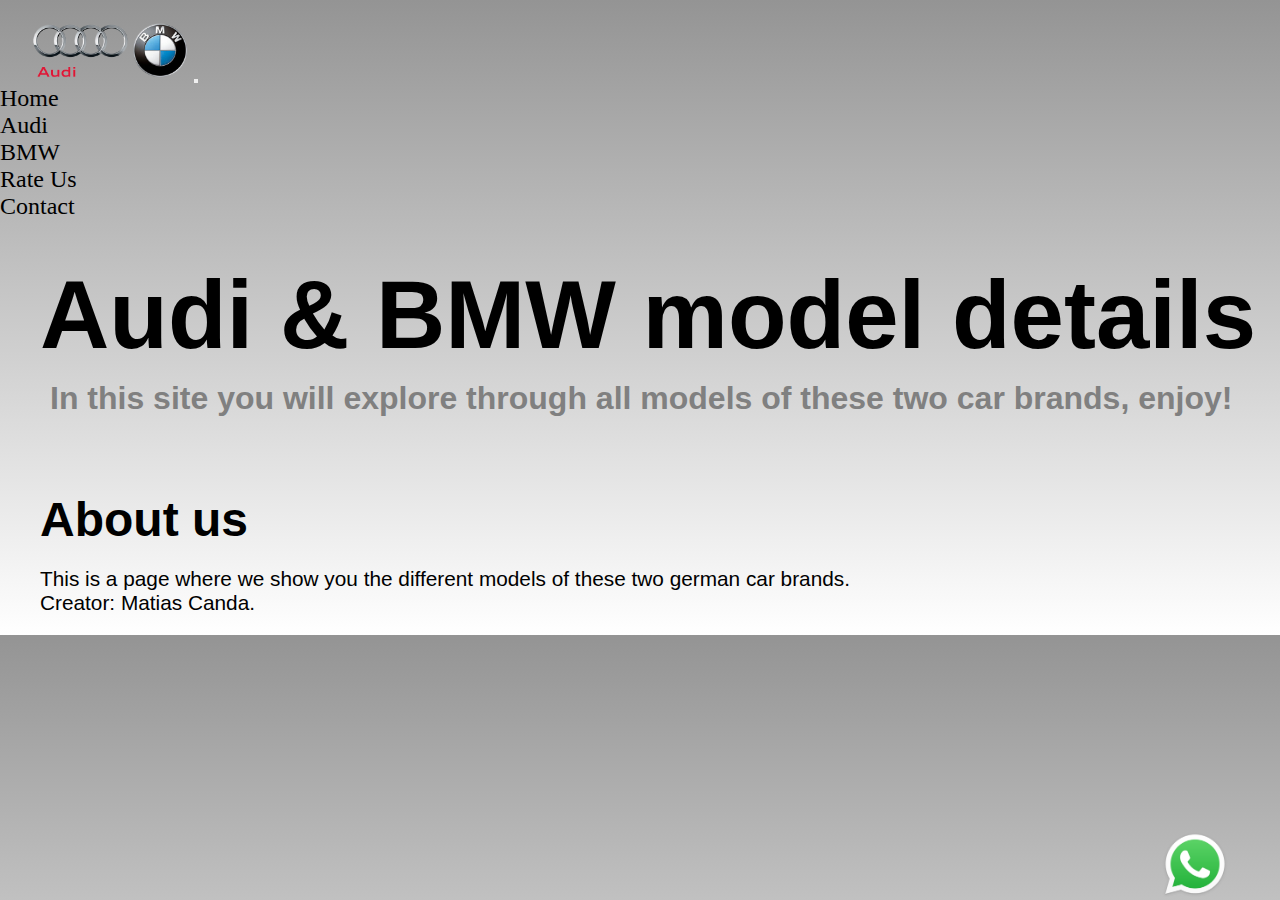
==== index.html @ 4242bfe3 "primer commit (base de index audi y bmw)" ====
<!doctype html>
<html lang="en">
  <head>
    <meta charset="utf-8">
    <meta name="viewport" content="width=device-width, initial-scale=1">
    <title>Home</title>
    <link href="https://cdn.jsdelivr.net/npm/bootstrap@5.3.0-alpha3/dist/css/bootstrap.min.css" rel="stylesheet" integrity="sha384-KK94CHFLLe+nY2dmCWGMq91rCGa5gtU4mk92HdvYe+M/SXH301p5ILy+dN9+nJOZ" crossorigin="anonymous">
    <link rel="stylesheet" href="./css/style.css">
    <link rel="shortcut icon" href="./img/home.ico" type="image/x-icon">

    <!-- revisar los H de bootstrap -->
    <!-- photopea.com y css.glass(agregar clase) para carousel -->

  </head>
  <body>

    <header>
      <nav class="navbar navbar-expand-lg"> <!-- AGREGAR STICKY -->
        <div class="container-fluid">
          <a class="navbar-brand" href="./index.html"><img class="bmw-audi-ico" src="./img/logo_audi_bmw.png" alt=""></a>
          <button class="navbar-toggler" type="button" data-bs-toggle="collapse" data-bs-target="#navbarNav" aria-controls="navbarNav" aria-expanded="false" aria-label="Toggle navigation">
            <span class="navbar-toggler-icon"></span>
          </button>
          <div class="collapse navbar-collapse nav-position" id="navbarNav">
            <ul class="navbar-nav">
              <li class="nav-item">
                <a class="nav-link active" aria-current="page" href="./index.html">Home</a>
              </li>
              <li class="nav-item">
                <a class="nav-link" href="./pages/audi.html">Audi</a>
              </li>
              <li class="nav-item">
                <a class="nav-link" href="./pages/bmw.html">BMW</a>
              </li>
              <li class="nav-item">
                <a class="nav-link" href="./pages/rateus.html">Rate Us</a>
              </li>
              <li class="nav-item">
                <a class="nav-link" href="./pages/contact.html">Contact</a>
              </li>
            </ul>
          </div>
        </div>
      </nav>
      <div>
        <a href="./index.html"><h1>Audi & BMW model details</h1></a>
        <h2 class="subtitle">In this site you will explore through all models of these two car brands, enjoy!</h2>
      </div>
    </header>

    <main>
      <!-- CAROUSEL -->
    </main>

    <footer>
      <a href=""><img class="logoposition-wpp" src="./img/wpp-logo.png" alt=""></a> <!-- link wpp -->
      <h3>About us</h3>
      <p>This is a page where we show you the different models of these two german car brands.</p>
      <p>Creator: Matias Canda.</p>
    </footer>

    <script src="https://cdn.jsdelivr.net/npm/bootstrap@5.3.0-alpha3/dist/js/bootstrap.bundle.min.js" integrity="sha384-ENjdO4Dr2bkBIFxQpeoTz1HIcje39Wm4jDKdf19U8gI4ddQ3GYNS7NTKfAdVQSZe" crossorigin="anonymous"></script>
  </body>
</html>
---- css/style.css ----
* {
    padding: 0;
    margin: 0;
}

body {
    background-color: #ffffff;
    background-image: linear-gradient(0deg, #ffffff 0%, #949494 100%);
}

/* font-family: 'Quicksand', sans-serif; */
@import url('https://fonts.googleapis.com/css2?family=Quicksand:wght@300&display=swap');

a {
    color: black;
    text-decoration: none;
}

h1 {
    font-family: "Quicksand" , sans-serif;
    margin: 40px 20px 10px 40px;
    font-size: 6rem;
}
.subtitle {
    font-family: "Quicksand" , sans-serif;
    font-size: 2rem;
    margin: 0px 20px 40px 50px;
    color: grey;
}

.bmw-audi-ico {
    width: 10rem;
    margin-left: 30px;
    margin-top: 20px;
}

.sline-ico {
    width: 12rem;
    margin-left: 5px;
    margin-top: 20px;
}

.m-ico {
    width: 8rem;
    margin-left: 30px;
    margin-top: 20px;
}
.nav-position {
    justify-content: end;
}

.navbar-nav {
    margin-right: 30px;
    font-size: 1.5rem;
}

footer {
    font-family: "Quicksand" , sans-serif;    
    padding-bottom: 20px;
    padding-top: 35px;
    padding-left: 40px;
}

footer h3 {
    font-size: 3rem;
    margin-bottom: 20px;
}

footer p {
    font-size: 1.3rem;
}

.logoposition-wpp {
    width: 70px;
    position: fixed;
    top: 830px;
    right: 50px;
}
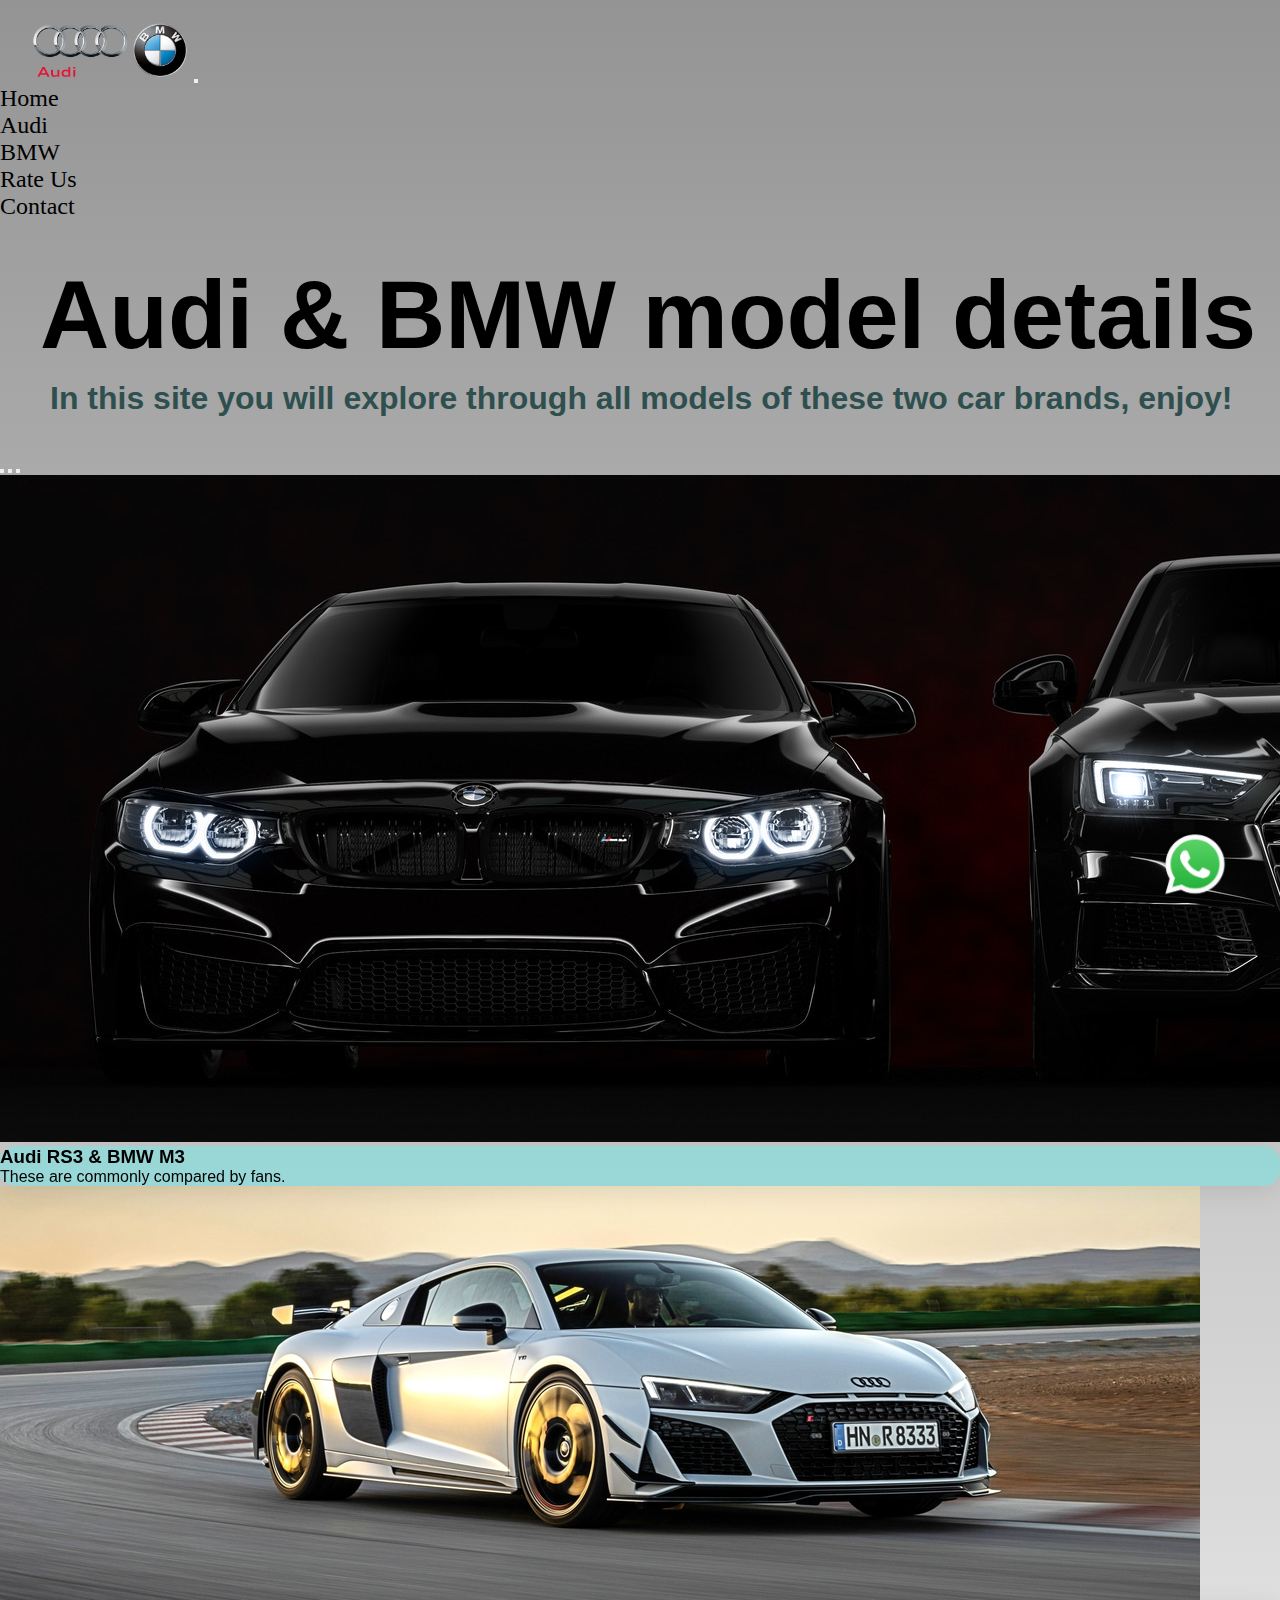
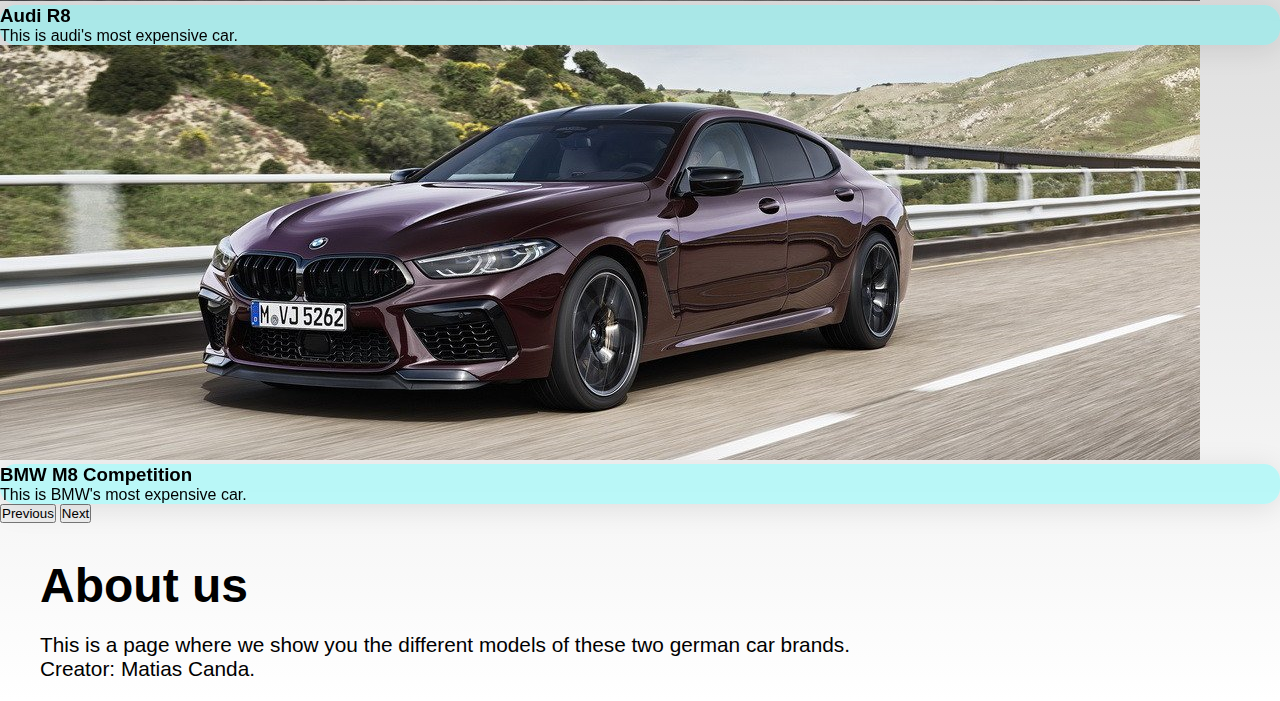
==== commit f43f9d39: "commit (index con carousel)" ====
--- a/index.html
+++ b/index.html
@@ -9,8 +9,7 @@
     <link rel="shortcut icon" href="./img/home.ico" type="image/x-icon">
 
     <!-- revisar los H de bootstrap -->
-    <!-- photopea.com y css.glass(agregar clase) para carousel -->
-
+    <!-- RESOLVER GITHUB -->
   </head>
   <body>
 
@@ -49,12 +48,51 @@
     </header>
 
     <main>
-      <!-- CAROUSEL -->
+      <!-- ACHICAR CAJA TRANSPARENTE -->
+      <div id="carouselExampleCaptions" class="carousel slide">
+        <div class="carousel-indicators">
+          <button type="button" data-bs-target="#carouselExampleCaptions" data-bs-slide-to="0" class="active" aria-current="true" aria-label="Slide 1"></button>
+          <button type="button" data-bs-target="#carouselExampleCaptions" data-bs-slide-to="1" aria-label="Slide 2"></button>
+          <button type="button" data-bs-target="#carouselExampleCaptions" data-bs-slide-to="2" aria-label="Slide 3"></button>
+        </div>
+        <div class="carousel-inner">
+          <div class="carousel-item active">
+            <a href="./index.html"><img src="./img/audi-vs-bmw.png" class="d-block w-100" alt="..."></a>
+            <div class="carousel-caption d-none d-md-block carousel-item-background">
+              <h3>Audi RS3 & BMW M3</h3>
+              <p>These are commonly compared by fans.</p>
+            </div>
+          </div>
+          <div class="carousel-item">
+            <a href="./pages/audi.html"><img src="./img/audir8.png" class="d-block w-100" alt="..."></a>
+            <div class="carousel-caption d-none d-md-block carousel-item-background">
+              <h3>Audi R8</h3>
+              <p>This is audi's most expensive car.</p>
+            </div>
+          </div>
+          <div class="carousel-item">
+            <a href="./pages/bmw.html"><img src="./img/bmwm8.png" class="d-block w-100" alt="..."></a>
+            <div class="carousel-caption d-none d-md-block carousel-item-background">
+              <h3>BMW M8 Competition</h3>
+              <p>This is BMW's most expensive car.</p>
+            </div>
+          </div>
+        </div>
+        <!-- CAMBIAR BOTONES POR MAS VISIBLES -->
+        <button class="carousel-control-prev" type="button" data-bs-target="#carouselExampleCaptions" data-bs-slide="prev">
+          <span class="carousel-control-prev-icon" aria-hidden="true"></span>
+          <span class="visually-hidden">Previous</span>
+        </button>
+        <button class="carousel-control-next" type="button" data-bs-target="#carouselExampleCaptions" data-bs-slide="next">
+          <span class="carousel-control-next-icon" aria-hidden="true"></span>
+          <span class="visually-hidden">Next</span>
+        </button>
+      </div>
     </main>
 
     <footer>
       <a href=""><img class="logoposition-wpp" src="./img/wpp-logo.png" alt=""></a> <!-- link wpp -->
-      <h3>About us</h3>
+      <h4>About us</h4>
       <p>This is a page where we show you the different models of these two german car brands.</p>
       <p>Creator: Matias Canda.</p>
     </footer>
--- a/css/style.css
+++ b/css/style.css
@@ -25,7 +25,7 @@
     font-family: "Quicksand" , sans-serif;
     font-size: 2rem;
     margin: 0px 20px 40px 50px;
-    color: grey;
+    color: darkslategray;
 }
 
 .bmw-audi-ico {
@@ -45,6 +45,19 @@
     margin-left: 30px;
     margin-top: 20px;
 }
+
+.contact-ico {
+    width: 4.5rem;
+    margin-left: 30px;
+    margin-top: 20px;
+}
+
+.rateus-ico {
+    width: 4.5rem;
+    margin-left: 30px;
+    margin-top: 20px;
+}
+
 .nav-position {
     justify-content: end;
 }
@@ -61,7 +74,7 @@
     padding-left: 40px;
 }
 
-footer h3 {
+footer h4 {
     font-size: 3rem;
     margin-bottom: 20px;
 }
@@ -75,4 +88,13 @@
     position: fixed;
     top: 830px;
     right: 50px;
+}
+
+.carousel-item-background {
+    background: rgba(6, 255, 255, 0.25);
+    border-radius: 16px;
+    box-shadow: 0 4px 30px rgba(0, 0, 0, 0.1);
+    backdrop-filter: blur(3.8px);
+    -webkit-backdrop-filter: blur(3.8px);
+    font-family: "Quicksand" , sans-serif;
 }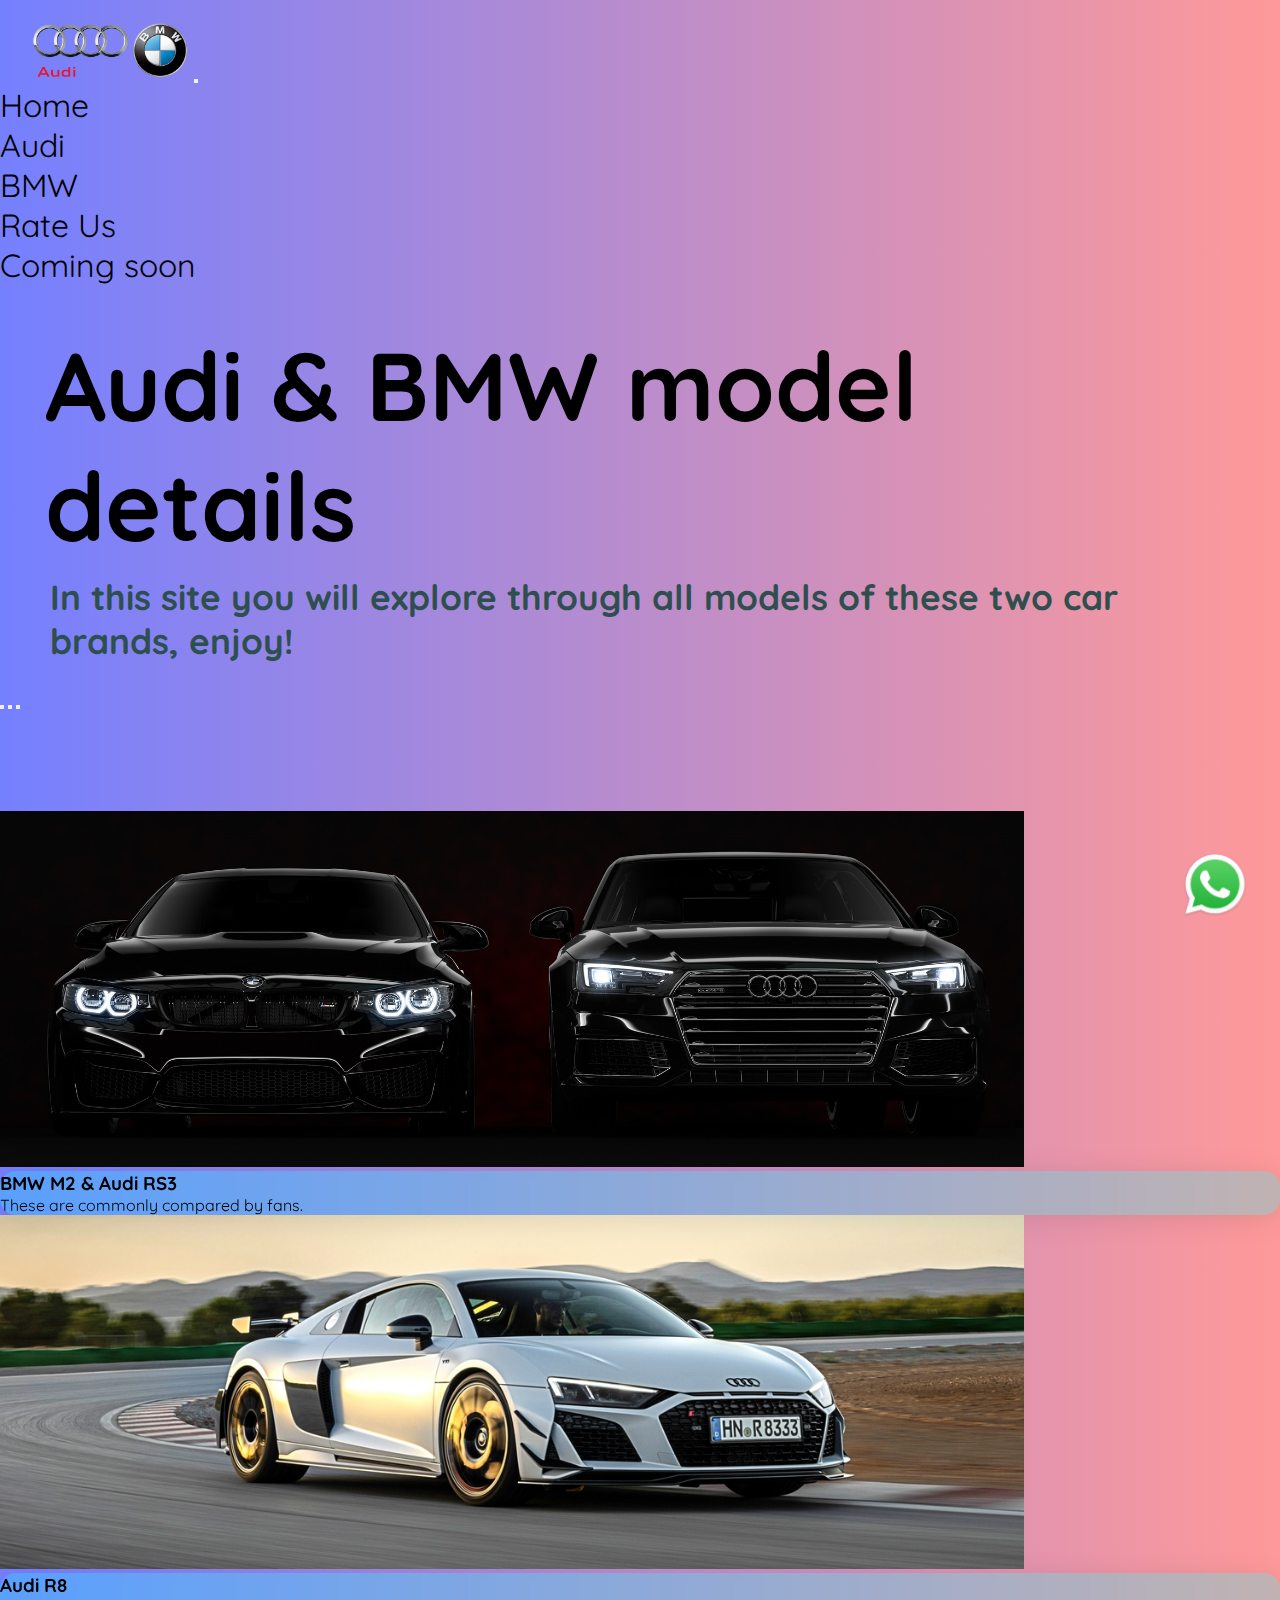
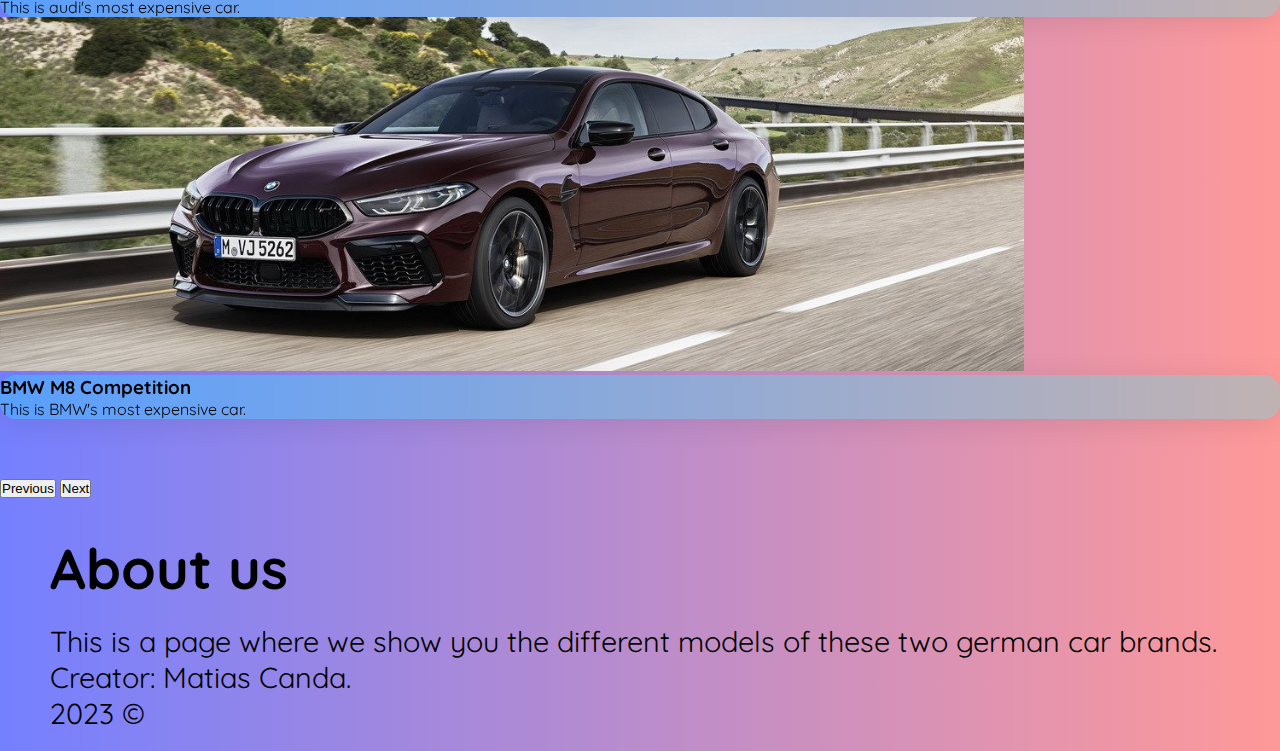
==== commit 08d588f5: "ya casi" ====
--- a/index.html
+++ b/index.html
@@ -1,22 +1,27 @@
 <!doctype html>
 <html lang="en">
   <head>
+    
     <meta charset="utf-8">
     <meta name="viewport" content="width=device-width, initial-scale=1">
     <title>Home</title>
     <link href="https://cdn.jsdelivr.net/npm/bootstrap@5.3.0-alpha3/dist/css/bootstrap.min.css" rel="stylesheet" integrity="sha384-KK94CHFLLe+nY2dmCWGMq91rCGa5gtU4mk92HdvYe+M/SXH301p5ILy+dN9+nJOZ" crossorigin="anonymous">
     <link rel="stylesheet" href="./css/style.css">
     <link rel="shortcut icon" href="./img/home.ico" type="image/x-icon">
+    <style>
+      @import url('https://fonts.googleapis.com/css2?family=Oswald:wght@300&display=swap');
+    </style>
+    <style>
+      @import url('https://fonts.googleapis.com/css2?family=Quicksand:wght@300&display=swap');
+    </style>
+  </head>
 
-    <!-- revisar los H de bootstrap -->
-    <!-- RESOLVER GITHUB -->
-  </head>
   <body>
 
     <header>
-      <nav class="navbar navbar-expand-lg"> <!-- AGREGAR STICKY -->
+      <nav class="navbar navbar-expand-lg" > <!-- pseudoclases -->
         <div class="container-fluid">
-          <a class="navbar-brand" href="./index.html"><img class="bmw-audi-ico" src="./img/logo_audi_bmw.png" alt=""></a>
+          <a class="navbar-brand" href="./index.html"><img class="bmw-audi-ico" src="./img/logo_audi_bmw.png" alt="logo-audi-vs-bmw"></a>
           <button class="navbar-toggler" type="button" data-bs-toggle="collapse" data-bs-target="#navbarNav" aria-controls="navbarNav" aria-expanded="false" aria-label="Toggle navigation">
             <span class="navbar-toggler-icon"></span>
           </button>
@@ -35,15 +40,15 @@
                 <a class="nav-link" href="./pages/rateus.html">Rate Us</a>
               </li>
               <li class="nav-item">
-                <a class="nav-link" href="./pages/contact.html">Contact</a>
+                <a class="nav-link" href="./pages/comingsoon.html">Coming soon</a>
               </li>
             </ul>
           </div>
         </div>
       </nav>
       <div>
-        <a href="./index.html"><h1>Audi & BMW model details</h1></a>
-        <h2 class="subtitle">In this site you will explore through all models of these two car brands, enjoy!</h2>
+        <a href="./index.html"><h1 class="index-title">Audi & BMW model details</h1></a>
+        <h3 class="index-subtitle">In this site you will explore through all models of these two car brands, enjoy!</h3>
       </div>
     </header>
 
@@ -55,30 +60,29 @@
           <button type="button" data-bs-target="#carouselExampleCaptions" data-bs-slide-to="1" aria-label="Slide 2"></button>
           <button type="button" data-bs-target="#carouselExampleCaptions" data-bs-slide-to="2" aria-label="Slide 3"></button>
         </div>
-        <div class="carousel-inner">
+        <div class="carousel-inner carousel-mg">
           <div class="carousel-item active">
-            <a href="./index.html"><img src="./img/audi-vs-bmw.png" class="d-block w-100" alt="..."></a>
+            <a href="./index.html"><img src="./img/audi-vs-bmw.png" class="d-block mx-auto rounded img-audibmw" alt="bmw-m2-and-audi-rs3"></a>
             <div class="carousel-caption d-none d-md-block carousel-item-background">
-              <h3>Audi RS3 & BMW M3</h3>
+              <h3>BMW M2 & Audi RS3</h3>
               <p>These are commonly compared by fans.</p>
             </div>
           </div>
           <div class="carousel-item">
-            <a href="./pages/audi.html"><img src="./img/audir8.png" class="d-block w-100" alt="..."></a>
+            <a href="./pages/audi.html"><img src="./img/audir8.png" class="d-block mx-auto rounded img-audibmw" alt="audi-r8"></a>
             <div class="carousel-caption d-none d-md-block carousel-item-background">
               <h3>Audi R8</h3>
               <p>This is audi's most expensive car.</p>
             </div>
           </div>
           <div class="carousel-item">
-            <a href="./pages/bmw.html"><img src="./img/bmwm8.png" class="d-block w-100" alt="..."></a>
+            <a href="./pages/bmw.html"><img src="./img/bmwm8.png" class="d-block mx-auto rounded img-audibmw" alt="bmw-m8"></a>
             <div class="carousel-caption d-none d-md-block carousel-item-background">
               <h3>BMW M8 Competition</h3>
               <p>This is BMW's most expensive car.</p>
             </div>
           </div>
         </div>
-        <!-- CAMBIAR BOTONES POR MAS VISIBLES -->
         <button class="carousel-control-prev" type="button" data-bs-target="#carouselExampleCaptions" data-bs-slide="prev">
           <span class="carousel-control-prev-icon" aria-hidden="true"></span>
           <span class="visually-hidden">Previous</span>
@@ -90,11 +94,12 @@
       </div>
     </main>
 
-    <footer>
-      <a href=""><img class="logoposition-wpp" src="./img/wpp-logo.png" alt=""></a> <!-- link wpp -->
+    <footer> <!-- solo en index, en las demas pages poner copywright -->
+      <a href="https://wa.me/+541132108919"><img class="logoposition-wpp" src="./img/wpp-logo.png" alt="wpp-icon"></a>
       <h4>About us</h4>
       <p>This is a page where we show you the different models of these two german car brands.</p>
       <p>Creator: Matias Canda.</p>
+      <p>2023 ©</p>
     </footer>
 
     <script src="https://cdn.jsdelivr.net/npm/bootstrap@5.3.0-alpha3/dist/js/bootstrap.bundle.min.js" integrity="sha384-ENjdO4Dr2bkBIFxQpeoTz1HIcje39Wm4jDKdf19U8gI4ddQ3GYNS7NTKfAdVQSZe" crossorigin="anonymous"></script>
--- a/css/style.css
+++ b/css/style.css
@@ -4,97 +4,393 @@
 }
 
 body {
-    background-color: #ffffff;
-    background-image: linear-gradient(0deg, #ffffff 0%, #949494 100%);
-}
-
-/* font-family: 'Quicksand', sans-serif; */
-@import url('https://fonts.googleapis.com/css2?family=Quicksand:wght@300&display=swap');
+    background-color: #7580ff;
+    background-image: linear-gradient(90deg, #7580ff 0%, #ff9999 100%);
+}
 
 a {
     color: black;
     text-decoration: none;
+    font-family: 'Quicksand' , sans-serif;
 }
 
 h1 {
-    font-family: "Quicksand" , sans-serif;
-    margin: 40px 20px 10px 40px;
+    font-family: 'Quicksand', sans-serif;
+    margin: 40px 50px 10px 45px;
     font-size: 6rem;
 }
+
 .subtitle {
-    font-family: "Quicksand" , sans-serif;
-    font-size: 2rem;
-    margin: 0px 20px 40px 50px;
+    font-family: 'Quicksand', sans-serif;
+    font-size: 2.2rem;
+    margin: 20px 50px 30px 50px;
     color: darkslategray;
 }
 
-.bmw-audi-ico {
-    width: 10rem;
-    margin-left: 30px;
-    margin-top: 20px;
-}
-
-.sline-ico {
-    width: 12rem;
-    margin-left: 5px;
-    margin-top: 20px;
-}
-
-.m-ico {
-    width: 8rem;
-    margin-left: 30px;
-    margin-top: 20px;
-}
-
-.contact-ico {
-    width: 4.5rem;
-    margin-left: 30px;
-    margin-top: 20px;
-}
-
-.rateus-ico {
-    width: 4.5rem;
-    margin-left: 30px;
-    margin-top: 20px;
-}
-
-.nav-position {
-    justify-content: end;
-}
-
-.navbar-nav {
-    margin-right: 30px;
-    font-size: 1.5rem;
+.index-subtitle {
+    font-family: 'Quicksand' , sans-serif;
+    font-size: 2.2rem;
+    margin: 0px 50px 30px 50px;
+    color: darkslategray;
 }
 
 footer {
     font-family: "Quicksand" , sans-serif;    
     padding-bottom: 20px;
     padding-top: 35px;
-    padding-left: 40px;
+    padding-left: 50px;
+    margin-right: 50px;
 }
 
 footer h4 {
-    font-size: 3rem;
+    font-size: 3.5rem;
     margin-bottom: 20px;
 }
 
 footer p {
-    font-size: 1.3rem;
+    font-size: 1.8rem;
+}
+
+.rateus-footer {
+    margin-top: 250px;
 }
 
 .logoposition-wpp {
     width: 70px;
     position: fixed;
-    top: 830px;
-    right: 50px;
-}
-
+    top: 850px;
+    right: 30px;
+}
+
+@media only screen and (max-width: 600px) {
+    .logoposition-wpp {
+        width: 50px;
+        top: 870px;
+    }
+}
+
+@media only screen and (max-width: 600px) {
+    .index-title {
+        font-size: 3.5rem;
+    }
+    .index-subtitle {
+        font-size: 1.5rem;
+    }
+    footer h4 {
+        font-size: 3rem;
+    }
+    footer p {
+        font-size: 1.5rem;
+    }
+}
+
+/* ICO NAVBAR */
+.bmw-audi-ico {
+    width: 10rem;
+    margin-left: 30px;
+    margin-top: 20px;
+}
+
+.sline-ico {
+    width: 12rem;
+    margin-left: 5px;
+    margin-top: 20px;
+}
+
+.m-ico {
+    width: 8rem;
+    margin-left: 30px;
+    margin-top: 20px;
+}
+
+.rateus-ico {
+    width: 4.5rem;
+    margin-left: 30px;
+    margin-top: 20px;
+}
+
+.vw-ico {
+    width: 4.5rem;
+    margin-left: 30px;
+    margin-top: 20px; 
+}
+
+/* NAVBAR */
+.nav-position {
+    justify-content: end;
+}
+
+.navbar-nav {
+    margin-right: 40px;
+    font-size: 2rem;
+}
+
+@media screen and (max-width: 991px) {
+    .nav-item {
+        margin-left: 40px;
+    }
+}
+
+/* CAROUSEL */
 .carousel-item-background {
     background: rgba(6, 255, 255, 0.25);
     border-radius: 16px;
     box-shadow: 0 4px 30px rgba(0, 0, 0, 0.1);
     backdrop-filter: blur(3.8px);
     -webkit-backdrop-filter: blur(3.8px);
-    font-family: "Quicksand" , sans-serif;
+    font-family: 'Quicksand' , sans-serif;
+}
+
+.carousel-mg {
+    margin-bottom: 60px;
+    margin-top: 100px;
+}
+
+.img-audibmw {
+    width: 80%;
+}
+
+@media only screen and (max-width: 600px){
+    .img-audibmw {
+        width: 75%;
+    }
+}
+
+
+/* CARDS */
+.cards-fotos {
+    margin: 70px 50px 15px 50px;
+}
+
+.card-text {
+    font-family: "Oswald" , sans-serif;
+    font-size: 1.5rem;
+    text-align: center;
+}
+
+.cards-vw {
+    background-color: transparent;
+    border: 0;
+    width: 312px;
+    text-align: center;
+}
+
+.card-bmwaudi {
+    background-color: transparent;
+    border: 0;
+    width: 96%;
+    height: 815px;
+    text-align: center;
+}
+
+@media only screen and (max-width: 600px) {
+    .card-bmwaudi {
+        width: 380px;
+        height: 350px
+    }
+}
+
+/* AUDI GRID */
+.foto-grid-audi {  
+    display: grid;
+    grid-template-columns: auto auto auto;
+    grid-template-rows: auto auto auto;
+    gap: 20px 20px;
+    grid-auto-flow: row;
+    grid-template-areas:
+      "rs3 rs4 rs5"
+      "q2 q3 q5"
+      "tt r8 etron";
+      justify-content: center;
+      margin: 100px 50px 40px 50px;
+  }
+  
+  .rs3 { grid-area: rs3; }
+  
+  .rs4 { grid-area: rs4; }
+  
+  .rs5 { grid-area: rs5; }
+  
+  .q2 { grid-area: q2; }
+  
+  .q3 { grid-area: q3; }
+  
+  .q5 { grid-area: q5; }
+  
+  .tt { grid-area: tt; }
+  
+  .r8 { grid-area: r8; }
+  
+  .etron { grid-area: etron; }
+
+  .foto-grid-audi img {
+    width: 455px;
+  }
+
+  .foto-grid-audi h3 {
+    text-align: center;
+    font-family: "oswald" , sans-serif;
+    margin-top: 20px;
+  }
+
+@media only screen and (max-width: 600px) {
+    .foto-grid-audi {  
+        display: grid;
+        grid-template-columns: auto;
+        grid-template-rows: repeat(auto,9);
+        gap: 20px 20px;
+        grid-auto-flow: row;
+        grid-template-areas:
+            "rs3"
+            "rs4"
+            "rs5"
+            "q2"
+            "q3"
+            "q5"
+            "tt"
+            "r8"
+            "etron";
+          justify-content: center;
+          margin-bottom: 40px;
+          margin-top: 100px;
+    } 
+    .foto-grid-audi img {
+        width: 380px;
+    }
+    .foto-grid-audi h3 {
+        margin-bottom: 20px;
+    }
+}
+
+/* BMW GRID */
+.foto-grid-bmw {  
+    display: grid;
+    grid-template-columns: auto auto auto auto;
+    grid-template-rows: auto auto auto;
+    gap: 20px 20px;
+    grid-auto-flow: row;
+    grid-template-areas:
+      "m2 m3 m4 m5"
+      "m140i m240i m440i m850i"
+      "x2 x3 x5 x6";
+      justify-content: center;
+      margin-bottom: 40px;
+      margin-top: 100px;
+  }
+
+  .m2 { grid-area: m2; }
+  
+  .m3 { grid-area: m3; }
+  
+  .m4 { grid-area: m4; }
+  
+  .m5 { grid-area: m5; }
+  
+  .m140i { grid-area: m140i; }
+  
+  .m240i { grid-area: m240i; }
+  
+  .m440i { grid-area: m440i; }
+  
+  .m850i { grid-area: m850i; }
+  
+  .x2 { grid-area: x2; }
+  
+  .x3 { grid-area: x3; }
+  
+  .x5 { grid-area: x5; }
+  
+  .x6 { grid-area: x6; }
+
+  .foto-grid-bmw img {
+    width: 330px;
+  }
+
+.foto-grid-bmw h3 {
+    text-align: center;
+    font-family: "oswald" , sans-serif;
+    margin-top: 20px;
+  }
+
+@media only screen and (max-width: 600px) {
+    .foto-grid-bmw {  
+        display: grid;
+        grid-template-columns: auto;
+        grid-template-rows: repeat(auto,12);
+        gap: 20px 20px;
+        grid-auto-flow: row;
+        grid-template-areas:
+          "m2" 
+          "m3" 
+          "m4" 
+          "m5"
+          "m140i" 
+          "m240i" 
+          "m440i" 
+          "m850i"
+          "x2"
+          "x3" 
+          "x5" 
+          "x6";
+          justify-content: center;
+          margin-bottom: 40px;
+          margin-top: 100px;
+    }
+    .foto-grid-bmw img {
+        width: 380px;
+    }
+    .foto-grid-bmw h3 {
+        margin-bottom: 20px;
+    }
+}
+
+/* RATE US */
+.rateus-container {
+    display: flex;
+    flex-wrap: wrap;
+}
+
+.ratings {
+    font-family: 'Oswald' , sans-serif;
+    margin-left: 55px;
+}
+
+.dropdown {
+    margin-bottom: 20px;
+}
+
+.dropdown-bg {
+    background-color: #ff787a;
+    font-size: 1.5rem;
+}
+
+.dropdown-menu {
+    background-color: #ff787a;
+}
+
+.dropdown-item {
+    font-size: 1rem;
+    font-family: 'Oswald' , sans-serif;
+}
+
+.form-floating {
+    margin-left: 60px;
+    font-family: 'oswald' , sans-serif;
+}
+
+textarea {
+    font-size: 1.5rem;
+    margin-bottom: 20px;
+}
+
+.form-floating {
+    margin-right: 55px;
+}
+
+.checkbox-email {
+    margin: 20px 20px 0px 0px;
+}
+
+.send-reset {
+    margin-top: 20px;
 }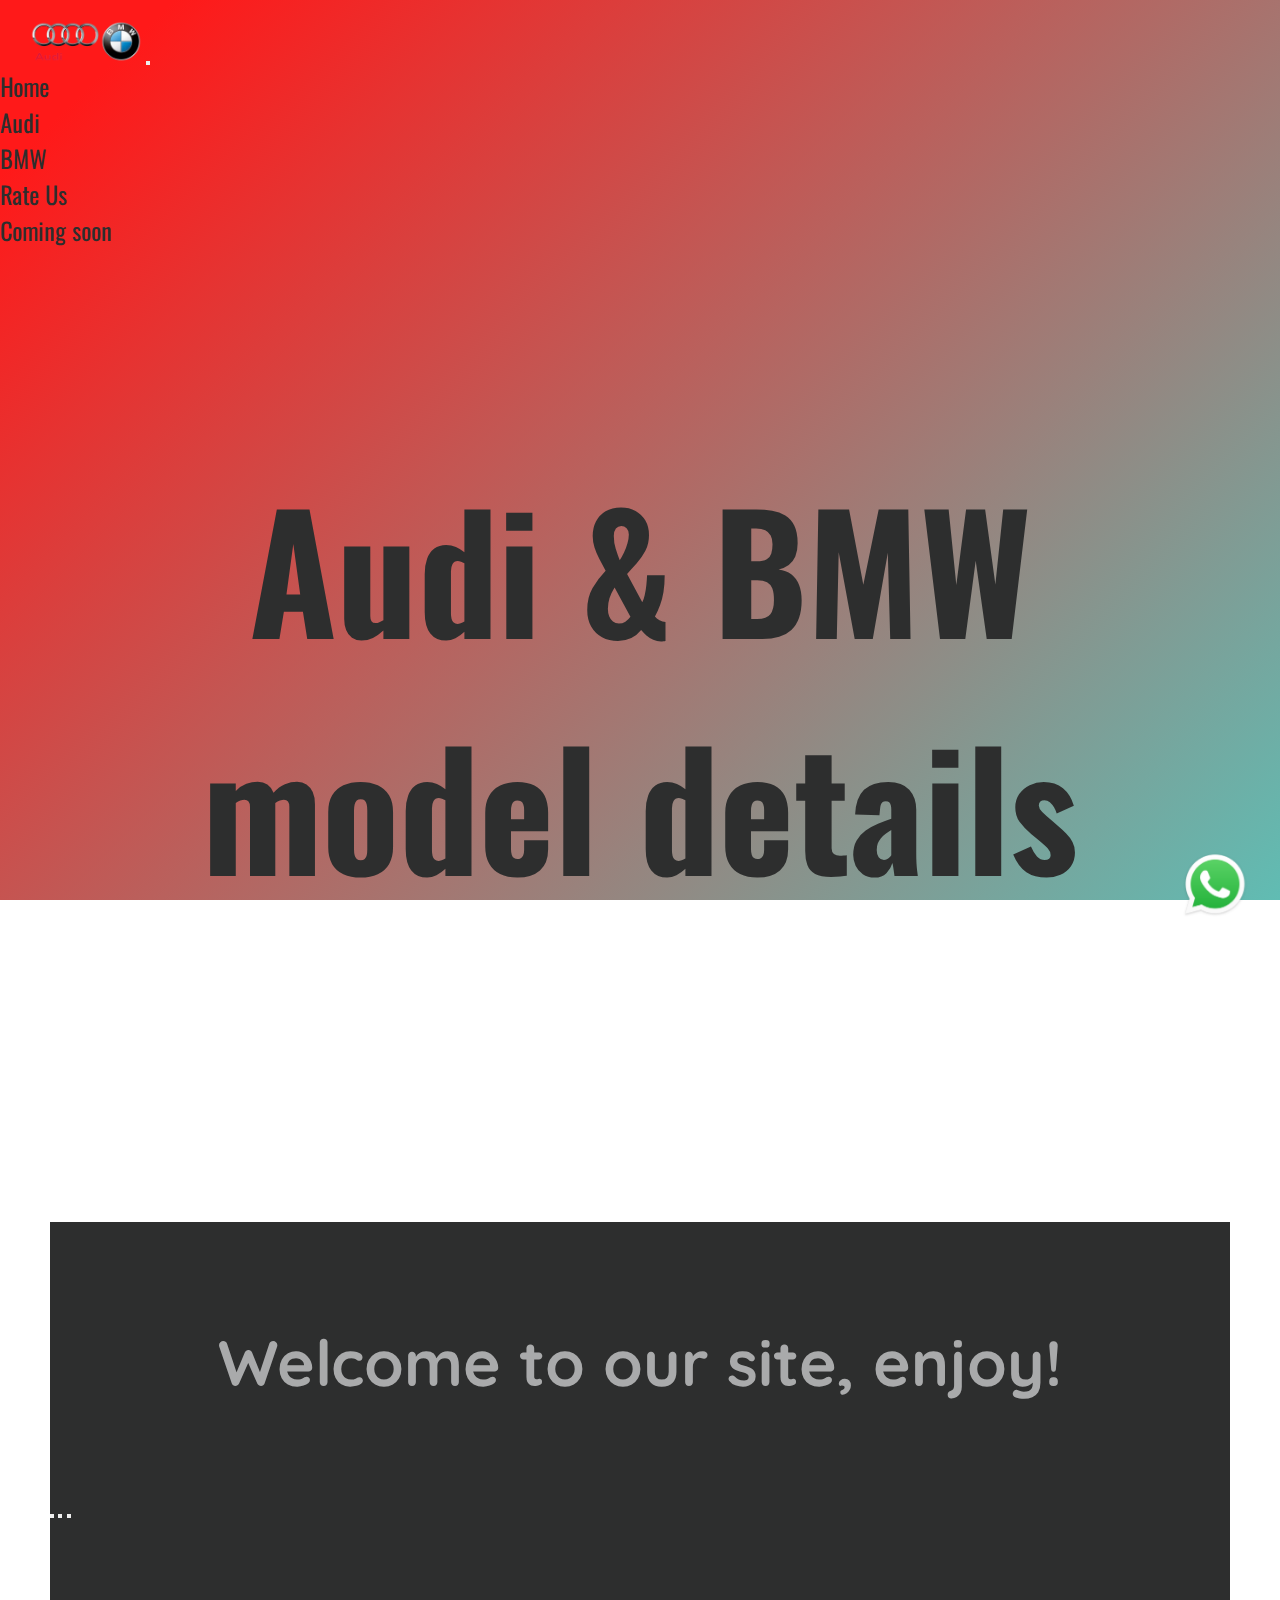
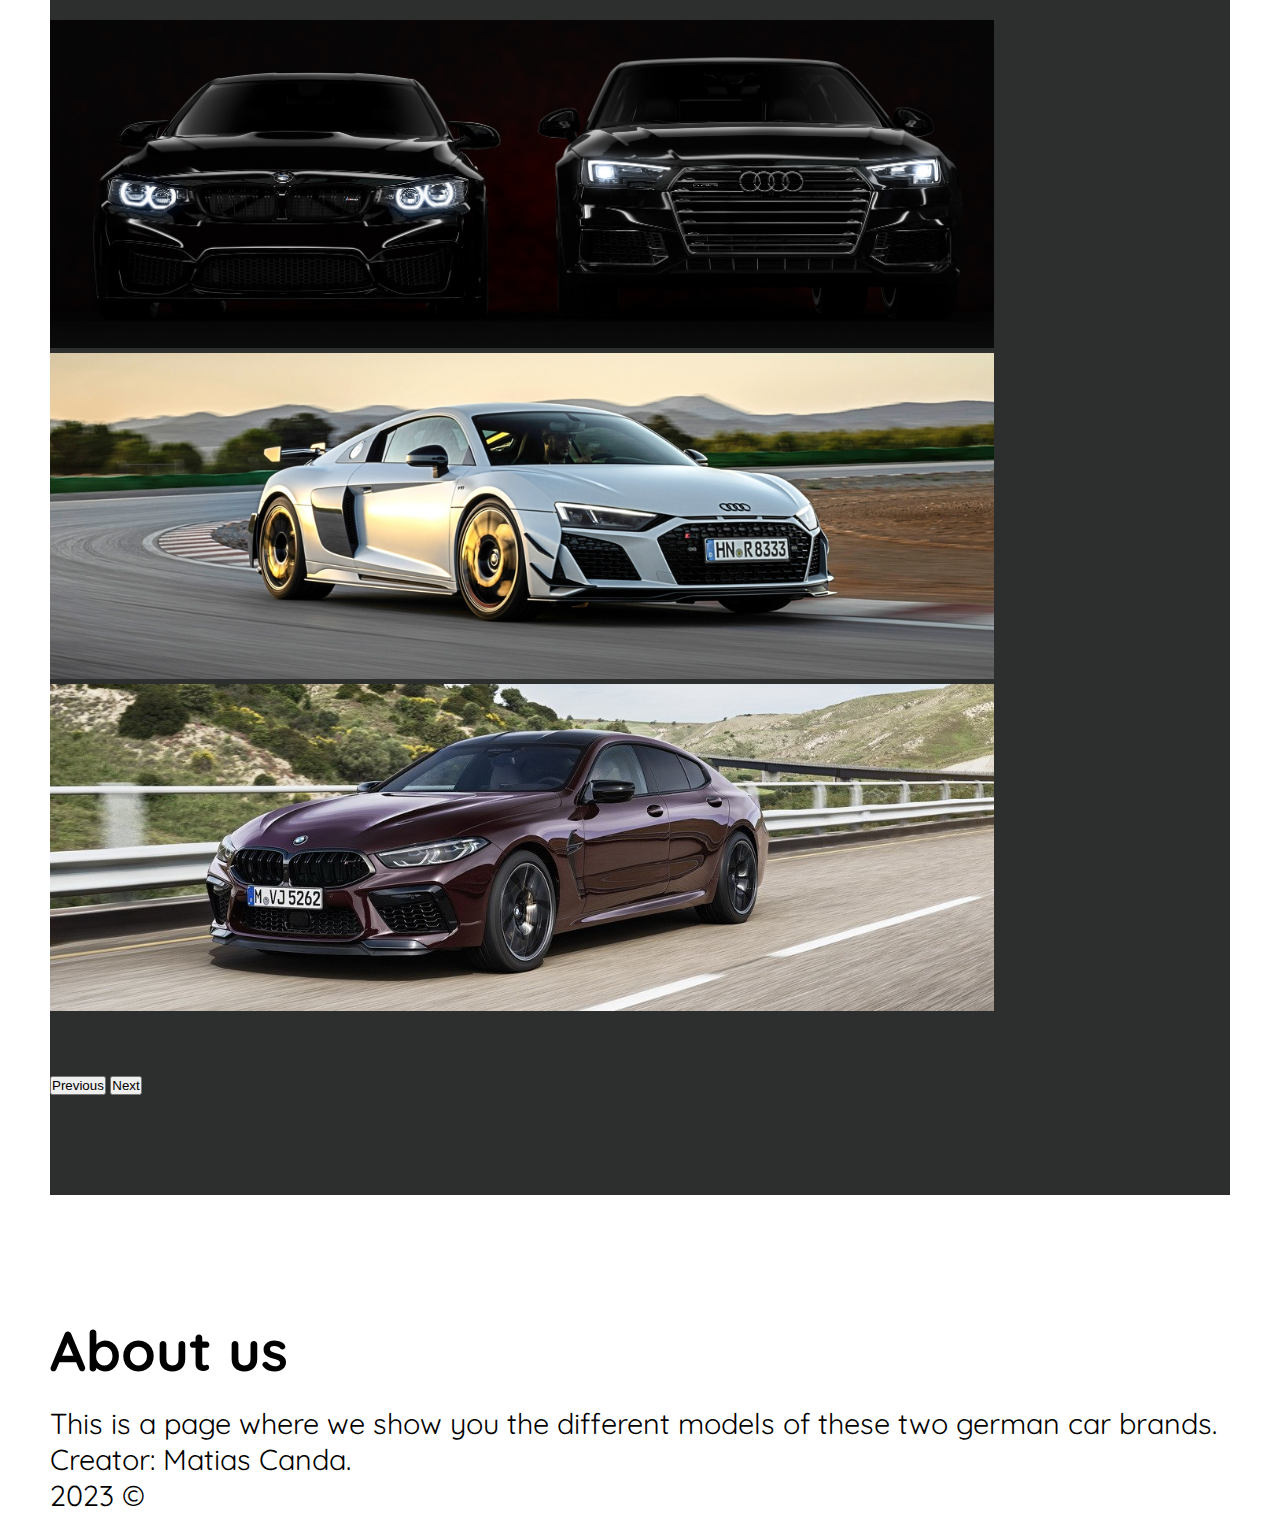
==== commit 45fea206: "reorganizacion de carpeta scss" ====
--- a/index.html
+++ b/index.html
@@ -8,18 +8,18 @@
     <link href="https://cdn.jsdelivr.net/npm/bootstrap@5.3.0-alpha3/dist/css/bootstrap.min.css" rel="stylesheet" integrity="sha384-KK94CHFLLe+nY2dmCWGMq91rCGa5gtU4mk92HdvYe+M/SXH301p5ILy+dN9+nJOZ" crossorigin="anonymous">
     <link rel="stylesheet" href="./css/style.css">
     <link rel="shortcut icon" href="./img/home.ico" type="image/x-icon">
-    <style>
-      @import url('https://fonts.googleapis.com/css2?family=Oswald:wght@300&display=swap');
-    </style>
-    <style>
-      @import url('https://fonts.googleapis.com/css2?family=Quicksand:wght@300&display=swap');
-    </style>
+    <link rel="preconnect" href="https://fonts.googleapis.com">
+    <link rel="preconnect" href="https://fonts.gstatic.com" crossorigin>
+    <link href="https://fonts.googleapis.com/css2?family=Oswald:wght@300&display=swap" rel="stylesheet">
+    <link href="https://fonts.googleapis.com/css2?family=Quicksand:wght@300&display=swap" rel="stylesheet">
+    <link rel="stylesheet" href="https://cdnjs.cloudflare.com/ajax/libs/animate.css/4.1.1/animate.min.css"/>
   </head>
-
+<!-- paleta de colores -->
+<!-- complejizar proyecto (ejemplos en coder) -->
+<!-- ANIMACIONES -->
   <body>
-
     <header>
-      <nav class="navbar navbar-expand-lg" > <!-- pseudoclases -->
+      <nav class="navbar navbar-expand-lg" >
         <div class="container-fluid">
           <a class="navbar-brand" href="./index.html"><img class="bmw-audi-ico" src="./img/logo_audi_bmw.png" alt="logo-audi-vs-bmw"></a>
           <button class="navbar-toggler" type="button" data-bs-toggle="collapse" data-bs-target="#navbarNav" aria-controls="navbarNav" aria-expanded="false" aria-label="Toggle navigation">
@@ -47,13 +47,12 @@
         </div>
       </nav>
       <div>
-        <a href="./index.html"><h1 class="index-title">Audi & BMW model details</h1></a>
-        <h3 class="index-subtitle">In this site you will explore through all models of these two car brands, enjoy!</h3>
+        <a href="./index.html"><h1>Audi & BMW model details</h1></a>
       </div>
     </header>
 
-    <main>
-      <!-- ACHICAR CAJA TRANSPARENTE -->
+    <main class="rounded">
+      <h2 class="index-subtitle">Welcome to our site, enjoy!</h2>
       <div id="carouselExampleCaptions" class="carousel slide">
         <div class="carousel-indicators">
           <button type="button" data-bs-target="#carouselExampleCaptions" data-bs-slide-to="0" class="active" aria-current="true" aria-label="Slide 1"></button>
@@ -63,24 +62,24 @@
         <div class="carousel-inner carousel-mg">
           <div class="carousel-item active">
             <a href="./index.html"><img src="./img/audi-vs-bmw.png" class="d-block mx-auto rounded img-audibmw" alt="bmw-m2-and-audi-rs3"></a>
-            <div class="carousel-caption d-none d-md-block carousel-item-background">
+            <!-- <div class="carousel-caption d-none d-md-block carousel-item-background">
               <h3>BMW M2 & Audi RS3</h3>
               <p>These are commonly compared by fans.</p>
-            </div>
+            </div> -->
           </div>
           <div class="carousel-item">
             <a href="./pages/audi.html"><img src="./img/audir8.png" class="d-block mx-auto rounded img-audibmw" alt="audi-r8"></a>
-            <div class="carousel-caption d-none d-md-block carousel-item-background">
+            <!-- <div class="carousel-caption d-none d-md-block carousel-item-background">
               <h3>Audi R8</h3>
               <p>This is audi's most expensive car.</p>
-            </div>
+            </div> -->
           </div>
           <div class="carousel-item">
             <a href="./pages/bmw.html"><img src="./img/bmwm8.png" class="d-block mx-auto rounded img-audibmw" alt="bmw-m8"></a>
-            <div class="carousel-caption d-none d-md-block carousel-item-background">
+            <!-- <div class="carousel-caption d-none d-md-block carousel-item-background">
               <h3>BMW M8 Competition</h3>
               <p>This is BMW's most expensive car.</p>
-            </div>
+            </div> -->
           </div>
         </div>
         <button class="carousel-control-prev" type="button" data-bs-target="#carouselExampleCaptions" data-bs-slide="prev">
@@ -94,7 +93,7 @@
       </div>
     </main>
 
-    <footer> <!-- solo en index, en las demas pages poner copywright -->
+    <footer>
       <a href="https://wa.me/+541132108919"><img class="logoposition-wpp" src="./img/wpp-logo.png" alt="wpp-icon"></a>
       <h4>About us</h4>
       <p>This is a page where we show you the different models of these two german car brands.</p>
--- a/css/style.css
+++ b/css/style.css
@@ -1,396 +1,468 @@
+/* corregir nombres */
+/* reorganizar (lineas) */
 * {
-    padding: 0;
-    margin: 0;
-}
-
+  padding: 0;
+  margin: 0;
+}
+
+main {
+  background-color: #2d2e2e;
+  padding: 100px 0px 100px 0px;
+  margin: 50px 50px;
+}
+
+a {
+  color: #2d2e2e;
+  text-decoration: none;
+  font-family: "Oswald", sans-serif;
+}
+
+h1 {
+  font-family: "Oswald", sans-serif;
+  margin: 200px 200px 300px 200px;
+  font-size: 10rem;
+  text-align: center;
+  color: #2d2e2e;
+}
+
+.index-subtitle, .subtitle {
+  font-family: "Quicksand", sans-serif;
+  font-size: 4rem;
+  margin: 0px 100px 100px 100px;
+  color: #a9aaab;
+  text-align: center;
+}
+
+.subtitle {
+  margin-top: 20px;
+}
+
+footer {
+  font-family: "Quicksand", sans-serif;
+  padding: 70px 50px 20px 50px;
+}
+footer h4 {
+  font-size: 3.5rem;
+  margin-bottom: 20px;
+}
+footer p {
+  font-size: 1.8rem;
+}
+
+.logoposition-wpp {
+  width: 70px;
+  position: fixed;
+  top: 850px;
+  right: 30px;
+}
+
+.nav-position {
+  justify-content: end;
+}
+
+.navbar-nav {
+  margin-right: 40px;
+  font-size: 1.5rem;
+}
+
+/* CARDS */
+.card-text {
+  color: #a9aaab;
+  font-size: 1.5rem;
+}
+
+.cards-fotos {
+  margin: 70px 50px 15px 50px;
+}
+
+.card-text {
+  font-family: "Oswald", sans-serif;
+  text-align: center;
+}
+
+.card-bmwaudi {
+  background-color: transparent;
+  border: 0;
+  text-align: center;
+  height: 815px;
+  width: 96%;
+}
+
+/* WALLPAPER INTERACTIVO */
 body {
-    background-color: #7580ff;
-    background-image: linear-gradient(90deg, #7580ff 0%, #ff9999 100%);
-}
-
-a {
-    color: black;
-    text-decoration: none;
-    font-family: 'Quicksand' , sans-serif;
-}
-
-h1 {
-    font-family: 'Quicksand', sans-serif;
-    margin: 40px 50px 10px 45px;
-    font-size: 6rem;
-}
-
-.subtitle {
-    font-family: 'Quicksand', sans-serif;
-    font-size: 2.2rem;
-    margin: 20px 50px 30px 50px;
-    color: darkslategray;
-}
-
-.index-subtitle {
-    font-family: 'Quicksand' , sans-serif;
-    font-size: 2.2rem;
-    margin: 0px 50px 30px 50px;
-    color: darkslategray;
-}
-
-footer {
-    font-family: "Quicksand" , sans-serif;    
-    padding-bottom: 20px;
-    padding-top: 35px;
-    padding-left: 50px;
-    margin-right: 50px;
-}
-
-footer h4 {
-    font-size: 3.5rem;
-    margin-bottom: 20px;
-}
-
-footer p {
-    font-size: 1.8rem;
-}
-
-.rateus-footer {
-    margin-top: 250px;
-}
-
-.logoposition-wpp {
-    width: 70px;
-    position: fixed;
-    top: 850px;
-    right: 30px;
+  margin: auto;
+  font-family: -apple-system, BlinkMacSystemFont, sans-serif;
+  overflow: auto;
+  background: linear-gradient(315deg, rgb(101, 0, 94) 3%, rgb(60, 132, 206) 38%, rgb(48, 238, 226) 68%, rgb(255, 25, 25) 98%);
+  animation: gradient 15s ease infinite;
+  background-size: 400% 400%;
+  background-attachment: fixed;
+}
+
+@keyframes gradient {
+  0% {
+    background-position: 0% 0%;
+  }
+  50% {
+    background-position: 100% 100%;
+  }
+  100% {
+    background-position: 0% 0%;
+  }
+}
+.wave {
+  background: rgba(255, 255, 255, 0.25);
+  border-radius: 1000% 1000% 0 0;
+  position: fixed;
+  width: 200%;
+  height: 12em;
+  animation: wave 10s -3s linear infinite;
+  transform: translate3d(0, 0, 0);
+  opacity: 0.8;
+  bottom: 0;
+  left: 0;
+  z-index: -1;
+}
+
+.wave:nth-of-type(2) {
+  bottom: -1.25em;
+  animation: wave 18s linear reverse infinite;
+  opacity: 0.8;
+}
+
+.wave:nth-of-type(3) {
+  bottom: -2.5em;
+  animation: wave 20s -1s reverse infinite;
+  opacity: 0.9;
+}
+
+@keyframes wave {
+  2% {
+    transform: translateX(1);
+  }
+  25% {
+    transform: translateX(-25%);
+  }
+  50% {
+    transform: translateX(-50%);
+  }
+  75% {
+    transform: translateX(-25%);
+  }
+  100% {
+    transform: translateX(1);
+  }
+}
+.bmw-audi-ico {
+  width: 7rem;
+  margin-left: 30px;
+  margin-top: 20px;
+}
+
+.carousel-item-background {
+  background: rgba(6, 255, 255, 0.25);
+  border-radius: 16px;
+  box-shadow: 0 4px 30px rgba(0, 0, 0, 0.1);
+  backdrop-filter: blur(3.8px);
+  -webkit-backdrop-filter: blur(3.8px);
+  font-family: "Quicksand", sans-serif;
+}
+
+.carousel-mg {
+  margin-bottom: 60px;
+  margin-top: 100px;
+}
+
+.img-audibmw {
+  width: 80%;
+}
+
+.sline-ico {
+  width: 9rem;
+  margin-left: 5px;
+  margin-top: 20px;
+}
+
+.foto-grid-audi {
+  display: grid;
+  grid-template-columns: auto auto auto;
+  grid-template-rows: auto auto auto;
+  gap: 20px 20px;
+  grid-auto-flow: row;
+  grid-template-areas: "rs3 rs4 rs5" "q2 q3 q5" "tt r8 etron";
+  justify-content: center;
+  margin: 100px 50px 40px 50px;
+}
+.foto-grid-audi img {
+  width: 425px;
+}
+.foto-grid-audi h3 {
+  text-align: center;
+  font-family: "Oswald", sans-serif;
+  margin-top: 20px;
+  color: #a9aaab;
+}
+
+.rs3 {
+  grid-area: rs3;
+}
+
+.rs4 {
+  grid-area: rs4;
+}
+
+.rs5 {
+  grid-area: rs5;
+}
+
+.q2 {
+  grid-area: q2;
+}
+
+.q3 {
+  grid-area: q3;
+}
+
+.q5 {
+  grid-area: q5;
+}
+
+.tt {
+  grid-area: tt;
+}
+
+.r8 {
+  grid-area: r8;
+}
+
+.etron {
+  grid-area: etron;
+}
+
+.m-ico {
+  width: 5rem;
+  margin-left: 30px;
+  margin-top: 20px;
+}
+
+.foto-grid-bmw {
+  display: grid;
+  grid-template-columns: auto auto auto auto;
+  grid-template-rows: auto auto auto;
+  gap: 20px 20px;
+  grid-auto-flow: row;
+  grid-template-areas: "m2 m3 m4 m5" "m140i m240i m440i m850i" "x2 x3 x5 x6";
+  justify-content: center;
+  margin-bottom: 40px;
+  margin-top: 100px;
+}
+.foto-grid-bmw img {
+  width: 310px;
+}
+.foto-grid-bmw h3 {
+  text-align: center;
+  font-family: "Oswald", sans-serif;
+  margin-top: 20px;
+  color: #a9aaab;
+}
+
+.m2 {
+  grid-area: m2;
+}
+
+.m3 {
+  grid-area: m3;
+}
+
+.m4 {
+  grid-area: m4;
+}
+
+.m5 {
+  grid-area: m5;
+}
+
+.m140i {
+  grid-area: m140i;
+}
+
+.m240i {
+  grid-area: m240i;
+}
+
+.m440i {
+  grid-area: m440i;
+}
+
+.m850i {
+  grid-area: m850i;
+}
+
+.x2 {
+  grid-area: x2;
+}
+
+.x3 {
+  grid-area: x3;
+}
+
+.x5 {
+  grid-area: x5;
+}
+
+.x6 {
+  grid-area: x6;
+}
+
+/* revisar y reorganizar */
+.subtitle-rateus {
+  font-family: "Quicksand", sans-serif;
+  font-size: 4rem;
+  margin: 20px 20px 20px 60px;
+  color: #a9aaab;
+}
+
+.rateus-ico {
+  width: 3rem;
+  margin-left: 30px;
+  margin-top: 20px;
+}
+
+.rateus-container {
+  display: flex;
+  flex-wrap: wrap;
+}
+
+.ratings {
+  font-family: "Oswald", sans-serif;
+  margin-left: 60px;
+}
+
+.dropdown {
+  margin-bottom: 20px;
+}
+
+.dropdown-bg {
+  background-color: #a9aaab;
+  font-size: 1.5rem;
+}
+
+.dropdown-menu {
+  background-color: #a9aaab;
+}
+
+.dropdown-item {
+  font-size: 1rem;
+  font-family: "Oswald", sans-serif;
+}
+
+.form-floating {
+  margin-left: 60px;
+  font-family: "Oswald", sans-serif;
+  margin-right: 60px;
+}
+
+textarea {
+  font-size: 1.5rem;
+  margin-bottom: 20px;
+}
+
+.checkbox-email {
+  margin: 20px 20px 0px 0px;
+}
+
+.send-reset {
+  margin-top: 20px;
+}
+
+.vw-ico {
+  width: 3rem;
+  margin-left: 30px;
+  margin-top: 20px;
+}
+
+.cards-vw {
+  background-color: transparent;
+  border: 0;
+  text-align: center;
+  width: 285px;
 }
 
 @media only screen and (max-width: 600px) {
-    .logoposition-wpp {
-        width: 50px;
-        top: 870px;
-    }
-}
-
-@media only screen and (max-width: 600px) {
-    .index-title {
-        font-size: 3.5rem;
-    }
-    .index-subtitle {
-        font-size: 1.5rem;
-    }
-    footer h4 {
-        font-size: 3rem;
-    }
-    footer p {
-        font-size: 1.5rem;
-    }
-}
-
-/* ICO NAVBAR */
-.bmw-audi-ico {
-    width: 10rem;
-    margin-left: 30px;
-    margin-top: 20px;
-}
-
-.sline-ico {
-    width: 12rem;
-    margin-left: 5px;
-    margin-top: 20px;
-}
-
-.m-ico {
-    width: 8rem;
-    margin-left: 30px;
-    margin-top: 20px;
-}
-
-.rateus-ico {
-    width: 4.5rem;
-    margin-left: 30px;
-    margin-top: 20px;
-}
-
-.vw-ico {
-    width: 4.5rem;
-    margin-left: 30px;
-    margin-top: 20px; 
-}
-
-/* NAVBAR */
-.nav-position {
-    justify-content: end;
-}
-
-.navbar-nav {
-    margin-right: 40px;
+  .logoposition-wpp {
+    width: 50px;
+    top: 870px;
+  }
+  h1 {
+    font-size: 5rem;
+    margin: 100px 40px 100px 40px;
+  }
+  main {
+    padding-top: 60px;
+    padding-bottom: 60px;
+  }
+  .index-subtitle, .subtitle {
     font-size: 2rem;
-}
-
-@media screen and (max-width: 991px) {
-    .nav-item {
-        margin-left: 40px;
-    }
-}
-
-/* CAROUSEL */
-.carousel-item-background {
-    background: rgba(6, 255, 255, 0.25);
-    border-radius: 16px;
-    box-shadow: 0 4px 30px rgba(0, 0, 0, 0.1);
-    backdrop-filter: blur(3.8px);
-    -webkit-backdrop-filter: blur(3.8px);
-    font-family: 'Quicksand' , sans-serif;
-}
-
-.carousel-mg {
-    margin-bottom: 60px;
-    margin-top: 100px;
-}
-
-.img-audibmw {
-    width: 80%;
-}
-
-@media only screen and (max-width: 600px){
-    .img-audibmw {
-        width: 75%;
-    }
-}
-
-
-/* CARDS */
-.cards-fotos {
-    margin: 70px 50px 15px 50px;
-}
-
-.card-text {
-    font-family: "Oswald" , sans-serif;
+    margin: 20px 70px 20px 70px;
+  }
+  .subtitle-rateus {
+    font-size: 2.5rem;
+  }
+  footer h4 {
+    font-size: 3rem;
+  }
+  footer p {
     font-size: 1.5rem;
-    text-align: center;
-}
-
-.cards-vw {
-    background-color: transparent;
-    border: 0;
-    width: 312px;
-    text-align: center;
-}
-
-.card-bmwaudi {
-    background-color: transparent;
-    border: 0;
-    width: 96%;
-    height: 815px;
-    text-align: center;
-}
-
-@media only screen and (max-width: 600px) {
-    .card-bmwaudi {
-        width: 380px;
-        height: 350px
-    }
-}
-
-/* AUDI GRID */
-.foto-grid-audi {  
+  }
+  .img-audibmw {
+    width: 75%;
+  }
+  .card-bmwaudi {
+    height: 300px;
+    width: 260px;
+  }
+  .card-text {
+    font-size: 1rem;
+  }
+  .foto-grid-audi {
     display: grid;
-    grid-template-columns: auto auto auto;
-    grid-template-rows: auto auto auto;
+    grid-template-columns: auto;
+    grid-template-rows: repeat(auto, 9);
     gap: 20px 20px;
     grid-auto-flow: row;
-    grid-template-areas:
-      "rs3 rs4 rs5"
-      "q2 q3 q5"
-      "tt r8 etron";
-      justify-content: center;
-      margin: 100px 50px 40px 50px;
-  }
-  
-  .rs3 { grid-area: rs3; }
-  
-  .rs4 { grid-area: rs4; }
-  
-  .rs5 { grid-area: rs5; }
-  
-  .q2 { grid-area: q2; }
-  
-  .q3 { grid-area: q3; }
-  
-  .q5 { grid-area: q5; }
-  
-  .tt { grid-area: tt; }
-  
-  .r8 { grid-area: r8; }
-  
-  .etron { grid-area: etron; }
-
+    grid-template-areas: "rs3" "rs4" "rs5" "q2" "q3" "q5" "tt" "r8" "etron";
+    justify-content: center;
+    margin-bottom: 40px;
+    margin-top: 100px;
+  }
   .foto-grid-audi img {
-    width: 455px;
-  }
-
+    width: 260px;
+  }
   .foto-grid-audi h3 {
-    text-align: center;
-    font-family: "oswald" , sans-serif;
-    margin-top: 20px;
-  }
-
-@media only screen and (max-width: 600px) {
-    .foto-grid-audi {  
-        display: grid;
-        grid-template-columns: auto;
-        grid-template-rows: repeat(auto,9);
-        gap: 20px 20px;
-        grid-auto-flow: row;
-        grid-template-areas:
-            "rs3"
-            "rs4"
-            "rs5"
-            "q2"
-            "q3"
-            "q5"
-            "tt"
-            "r8"
-            "etron";
-          justify-content: center;
-          margin-bottom: 40px;
-          margin-top: 100px;
-    } 
-    .foto-grid-audi img {
-        width: 380px;
-    }
-    .foto-grid-audi h3 {
-        margin-bottom: 20px;
-    }
-}
-
-/* BMW GRID */
-.foto-grid-bmw {  
+    margin-bottom: 20px;
+  }
+  .foto-grid-bmw {
     display: grid;
-    grid-template-columns: auto auto auto auto;
-    grid-template-rows: auto auto auto;
+    grid-template-columns: auto;
+    grid-template-rows: repeat(auto, 12);
     gap: 20px 20px;
     grid-auto-flow: row;
-    grid-template-areas:
-      "m2 m3 m4 m5"
-      "m140i m240i m440i m850i"
-      "x2 x3 x5 x6";
-      justify-content: center;
-      margin-bottom: 40px;
-      margin-top: 100px;
-  }
-
-  .m2 { grid-area: m2; }
-  
-  .m3 { grid-area: m3; }
-  
-  .m4 { grid-area: m4; }
-  
-  .m5 { grid-area: m5; }
-  
-  .m140i { grid-area: m140i; }
-  
-  .m240i { grid-area: m240i; }
-  
-  .m440i { grid-area: m440i; }
-  
-  .m850i { grid-area: m850i; }
-  
-  .x2 { grid-area: x2; }
-  
-  .x3 { grid-area: x3; }
-  
-  .x5 { grid-area: x5; }
-  
-  .x6 { grid-area: x6; }
-
+    grid-template-areas: "m2" "m3" "m4" "m5" "m140i" "m240i" "m440i" "m850i" "x2" "x3" "x5" "x6";
+    justify-content: center;
+    margin-bottom: 40px;
+    margin-top: 100px;
+  }
   .foto-grid-bmw img {
-    width: 330px;
-  }
-
-.foto-grid-bmw h3 {
-    text-align: center;
-    font-family: "oswald" , sans-serif;
-    margin-top: 20px;
-  }
-
-@media only screen and (max-width: 600px) {
-    .foto-grid-bmw {  
-        display: grid;
-        grid-template-columns: auto;
-        grid-template-rows: repeat(auto,12);
-        gap: 20px 20px;
-        grid-auto-flow: row;
-        grid-template-areas:
-          "m2" 
-          "m3" 
-          "m4" 
-          "m5"
-          "m140i" 
-          "m240i" 
-          "m440i" 
-          "m850i"
-          "x2"
-          "x3" 
-          "x5" 
-          "x6";
-          justify-content: center;
-          margin-bottom: 40px;
-          margin-top: 100px;
-    }
-    .foto-grid-bmw img {
-        width: 380px;
-    }
-    .foto-grid-bmw h3 {
-        margin-bottom: 20px;
-    }
-}
-
-/* RATE US */
-.rateus-container {
-    display: flex;
-    flex-wrap: wrap;
-}
-
-.ratings {
-    font-family: 'Oswald' , sans-serif;
-    margin-left: 55px;
-}
-
-.dropdown {
+    width: 260px;
+  }
+  .foto-grid-bmw h3 {
     margin-bottom: 20px;
-}
-
-.dropdown-bg {
-    background-color: #ff787a;
-    font-size: 1.5rem;
-}
-
-.dropdown-menu {
-    background-color: #ff787a;
-}
-
-.dropdown-item {
-    font-size: 1rem;
-    font-family: 'Oswald' , sans-serif;
-}
-
-.form-floating {
-    margin-left: 60px;
-    font-family: 'oswald' , sans-serif;
-}
-
-textarea {
-    font-size: 1.5rem;
-    margin-bottom: 20px;
-}
-
-.form-floating {
-    margin-right: 55px;
-}
-
-.checkbox-email {
-    margin: 20px 20px 0px 0px;
-}
-
-.send-reset {
-    margin-top: 20px;
-}+  }
+}
+@media screen and (max-width: 991px) {
+  .nav-item {
+    margin-left: 30px;
+  }
+}
+
+/*# sourceMappingURL=style.css.map */
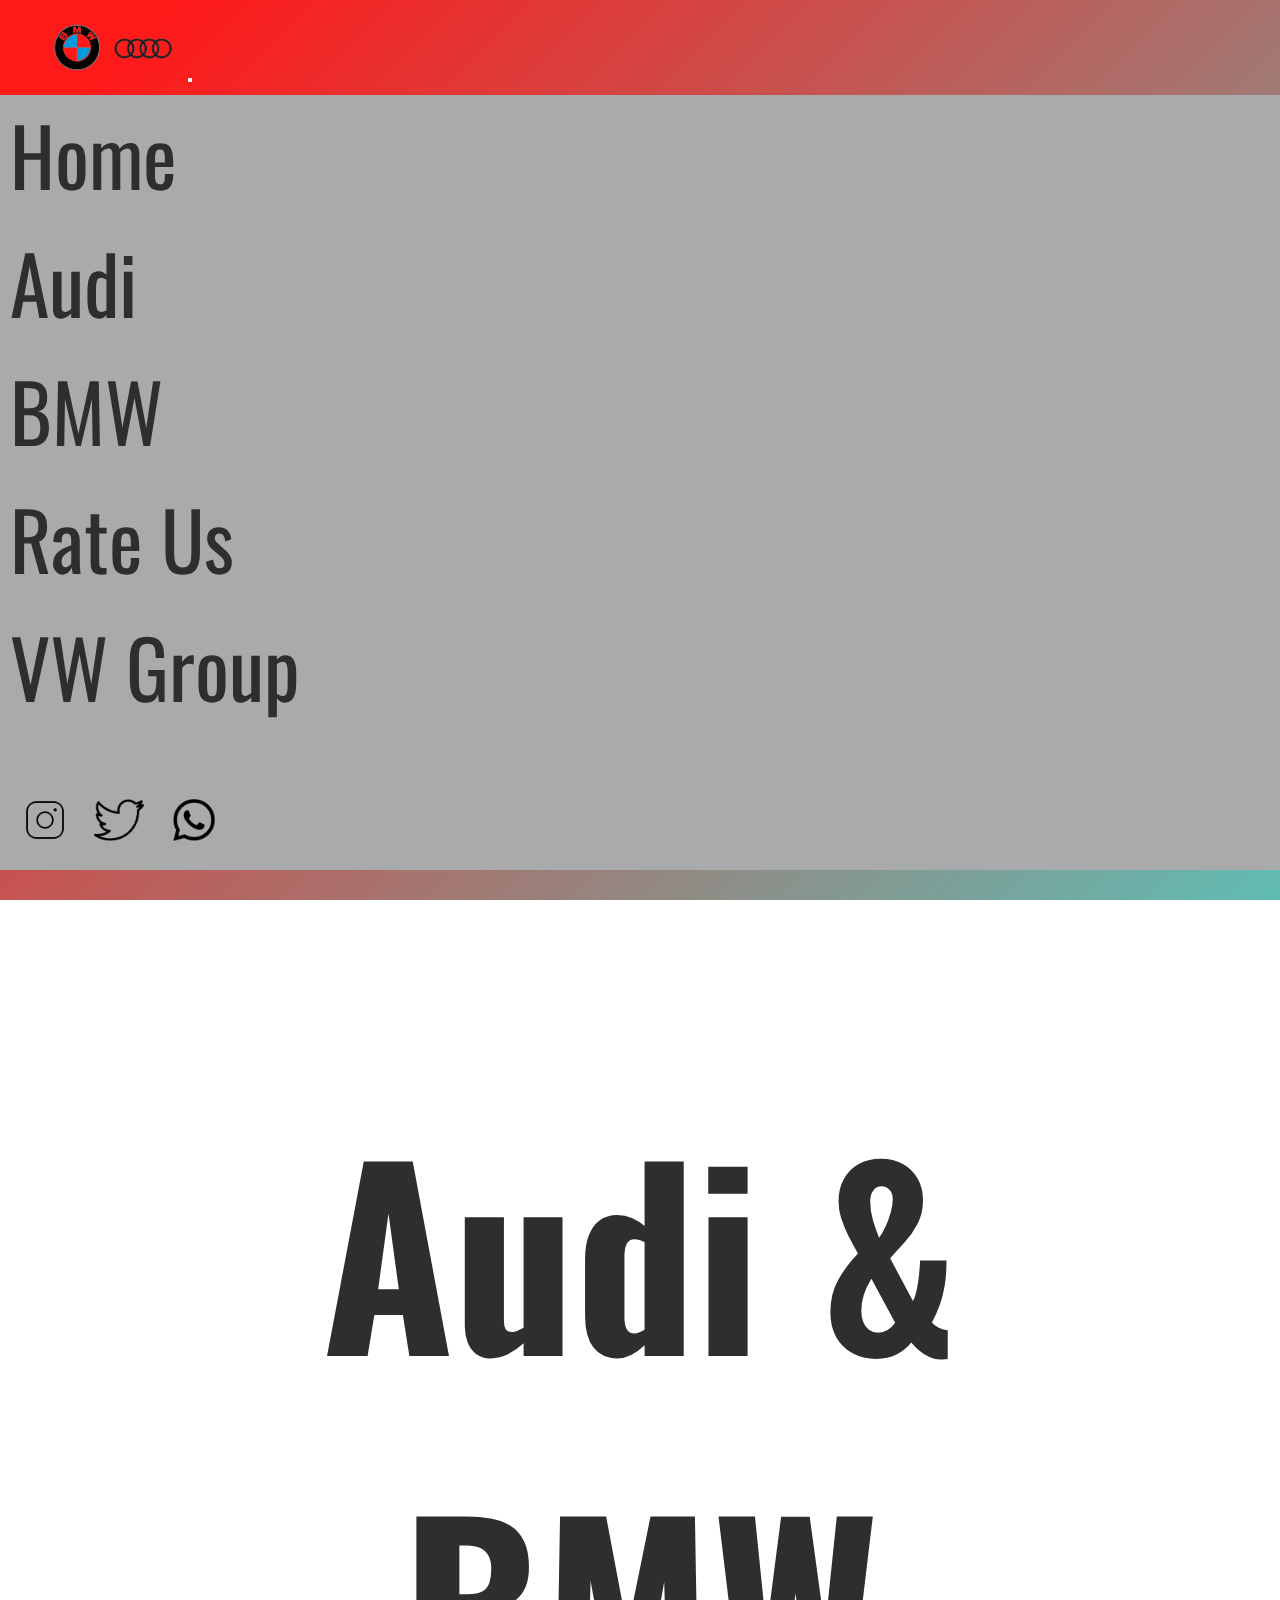
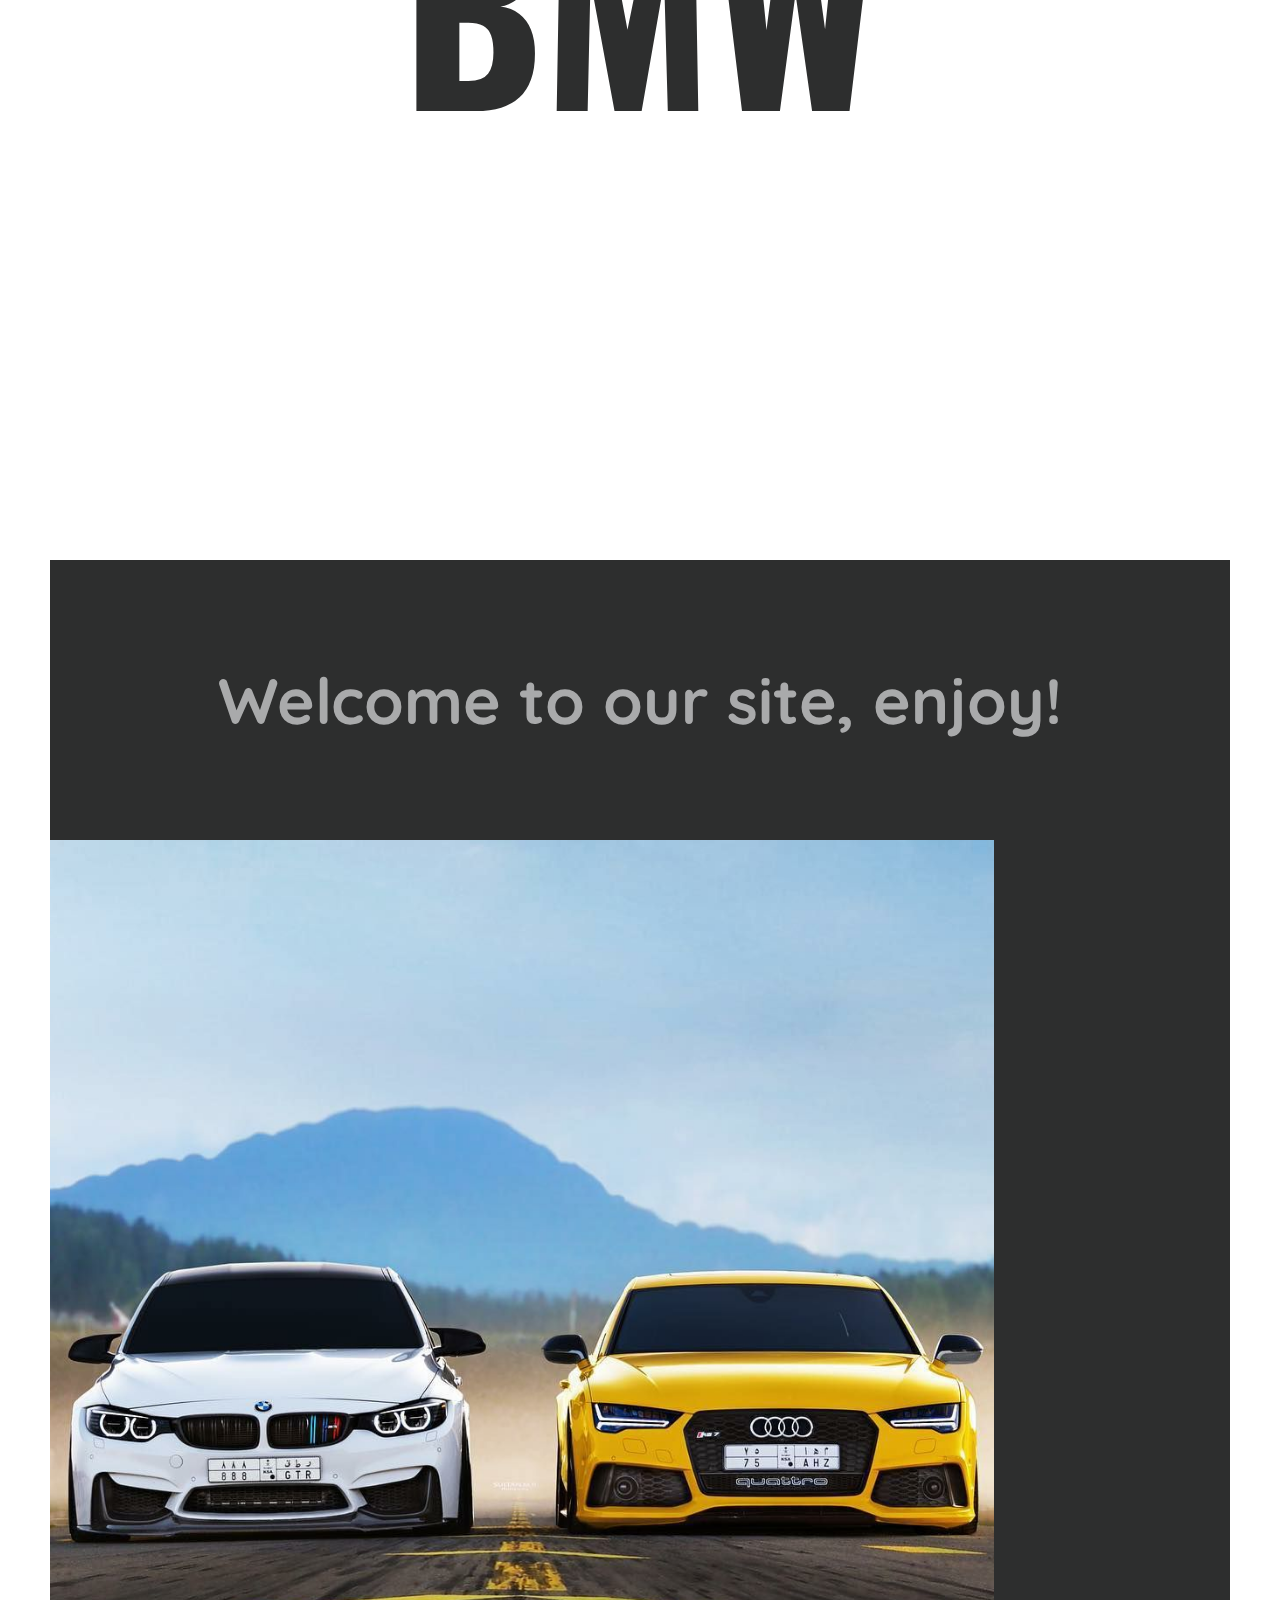
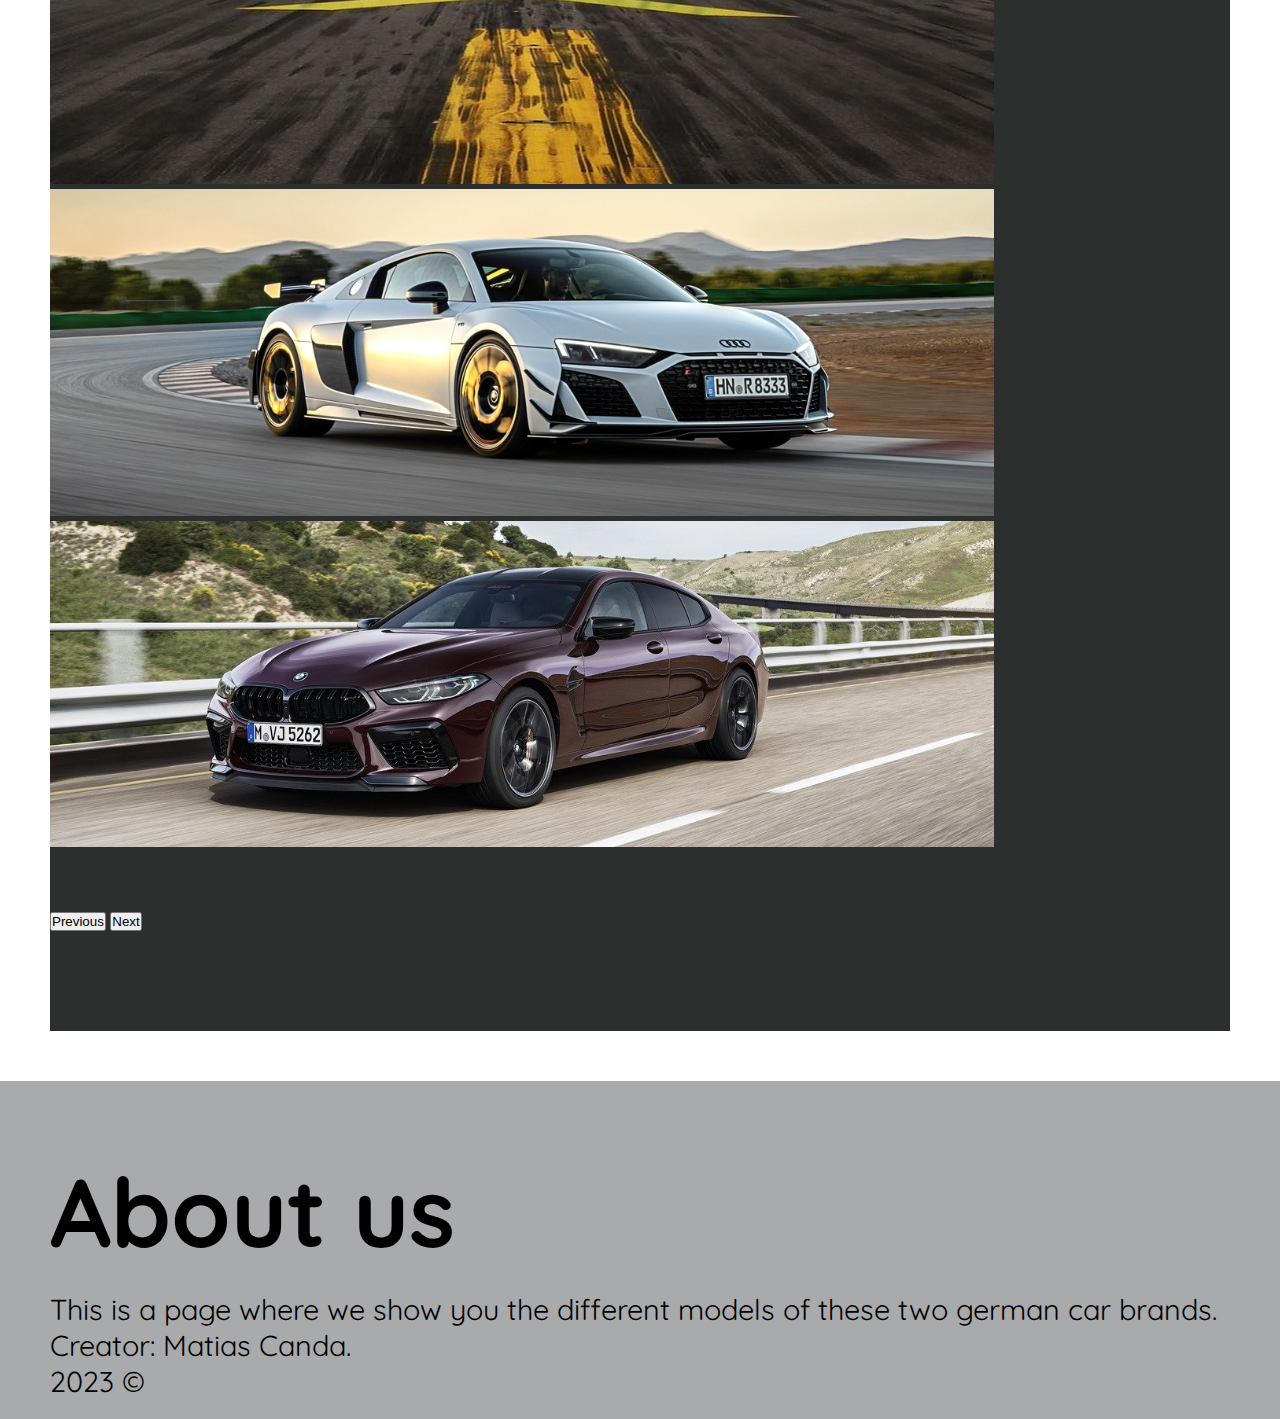
==== commit 83e7c815: "cambio de navbar" ====
--- a/index.html
+++ b/index.html
@@ -19,82 +19,71 @@
 <!-- ANIMACIONES -->
   <body>
     <header>
-      <nav class="navbar navbar-expand-lg" >
+      <nav class="navbar"> <!-- animacion en nav item -->
         <div class="container-fluid">
           <a class="navbar-brand" href="./index.html"><img class="bmw-audi-ico" src="./img/logo_audi_bmw.png" alt="logo-audi-vs-bmw"></a>
-          <button class="navbar-toggler" type="button" data-bs-toggle="collapse" data-bs-target="#navbarNav" aria-controls="navbarNav" aria-expanded="false" aria-label="Toggle navigation">
+          <button class="navbar-toggler" type="button" data-bs-toggle="offcanvas" data-bs-target="#offcanvasNavbar" aria-controls="offcanvasNavbar" aria-label="Toggle navigation">
             <span class="navbar-toggler-icon"></span>
           </button>
-          <div class="collapse navbar-collapse nav-position" id="navbarNav">
-            <ul class="navbar-nav">
-              <li class="nav-item">
-                <a class="nav-link active" aria-current="page" href="./index.html">Home</a>
-              </li>
-              <li class="nav-item">
-                <a class="nav-link" href="./pages/audi.html">Audi</a>
-              </li>
-              <li class="nav-item">
-                <a class="nav-link" href="./pages/bmw.html">BMW</a>
-              </li>
-              <li class="nav-item">
-                <a class="nav-link" href="./pages/rateus.html">Rate Us</a>
-              </li>
-              <li class="nav-item">
-                <a class="nav-link" href="./pages/comingsoon.html">Coming soon</a>
-              </li>
-            </ul>
+          <div class="offcanvas offcanvas-end" tabindex="-1" id="offcanvasNavbar" aria-labelledby="offcanvasNavbarLabel">
+            <div class="offcanvas-body">
+              <ul class="navbar-nav justify-content-end flex-grow-1 pe-3">
+                <li class="nav-item">
+                  <a class="nav-link active" aria-current="page" href="./index.html">Home</a>
+                </li>
+                <li class="nav-item">
+                  <a class="nav-link" aria-current="page" href="./pages/audi.html">Audi</a>
+                </li>
+                <li class="nav-item">
+                  <a class="nav-link" href="./pages/bmw.html">BMW</a>
+                </li>
+                <li class="nav-item">
+                  <a class="nav-link" href="./pages/rateus.html">Rate Us</a>
+                </li>
+                <li class="nav-item">
+                  <a class="nav-link" href="./pages/comingsoon.html">VW Group</a>
+                </li>
+                <div class="display-flex"> <!-- animacion de vuelta 360 -->
+                  <a href="https://www.instagram.com/bmwaudi_/"><img class="ico" src="./img/instagram.png" alt=""></a>
+                  <a href="https://twitter.com/bmwvsaudi1"><img class="ico" src="./img/twitter.png" alt=""></a>
+                  <a href="https://wa.me/+541132108919"><img class="ico" src="./img/wpp-logo.png" alt=""></a>
+                </div>
+              </ul>
+            </div>
           </div>
         </div>
       </nav>
       <div>
-        <a href="./index.html"><h1>Audi & BMW model details</h1></a>
+        <a href="./index.html"><h1>Audi & BMW</h1></a>
       </div>
     </header>
 
     <main class="rounded">
       <h2 class="index-subtitle">Welcome to our site, enjoy!</h2>
-      <div id="carouselExampleCaptions" class="carousel slide">
-        <div class="carousel-indicators">
-          <button type="button" data-bs-target="#carouselExampleCaptions" data-bs-slide-to="0" class="active" aria-current="true" aria-label="Slide 1"></button>
-          <button type="button" data-bs-target="#carouselExampleCaptions" data-bs-slide-to="1" aria-label="Slide 2"></button>
-          <button type="button" data-bs-target="#carouselExampleCaptions" data-bs-slide-to="2" aria-label="Slide 3"></button>
-        </div>
+      <div id="carouselExampleAutoplaying" class="carousel slide" data-bs-ride="carousel">
         <div class="carousel-inner carousel-mg">
           <div class="carousel-item active">
             <a href="./index.html"><img src="./img/audi-vs-bmw.png" class="d-block mx-auto rounded img-audibmw" alt="bmw-m2-and-audi-rs3"></a>
-            <!-- <div class="carousel-caption d-none d-md-block carousel-item-background">
-              <h3>BMW M2 & Audi RS3</h3>
-              <p>These are commonly compared by fans.</p>
-            </div> -->
           </div>
           <div class="carousel-item">
             <a href="./pages/audi.html"><img src="./img/audir8.png" class="d-block mx-auto rounded img-audibmw" alt="audi-r8"></a>
-            <!-- <div class="carousel-caption d-none d-md-block carousel-item-background">
-              <h3>Audi R8</h3>
-              <p>This is audi's most expensive car.</p>
-            </div> -->
           </div>
           <div class="carousel-item">
             <a href="./pages/bmw.html"><img src="./img/bmwm8.png" class="d-block mx-auto rounded img-audibmw" alt="bmw-m8"></a>
-            <!-- <div class="carousel-caption d-none d-md-block carousel-item-background">
-              <h3>BMW M8 Competition</h3>
-              <p>This is BMW's most expensive car.</p>
-            </div> -->
           </div>
         </div>
-        <button class="carousel-control-prev" type="button" data-bs-target="#carouselExampleCaptions" data-bs-slide="prev">
+        <button class="carousel-control-prev" type="button" data-bs-target="#carouselExampleAutoplaying" data-bs-slide="prev">
           <span class="carousel-control-prev-icon" aria-hidden="true"></span>
           <span class="visually-hidden">Previous</span>
         </button>
-        <button class="carousel-control-next" type="button" data-bs-target="#carouselExampleCaptions" data-bs-slide="next">
+        <button class="carousel-control-next" type="button" data-bs-target="#carouselExampleAutoplaying" data-bs-slide="next">
           <span class="carousel-control-next-icon" aria-hidden="true"></span>
           <span class="visually-hidden">Next</span>
         </button>
       </div>
     </main>
 
-    <footer>
-      <a href="https://wa.me/+541132108919"><img class="logoposition-wpp" src="./img/wpp-logo.png" alt="wpp-icon"></a>
+    <footer class="index-footer">
       <h4>About us</h4>
       <p>This is a page where we show you the different models of these two german car brands.</p>
       <p>Creator: Matias Canda.</p>
--- a/css/style.css
+++ b/css/style.css
@@ -19,8 +19,8 @@
 
 h1 {
   font-family: "Oswald", sans-serif;
-  margin: 200px 200px 300px 200px;
-  font-size: 10rem;
+  margin: 200px 200px 380px 200px;
+  font-size: 15rem;
   text-align: center;
   color: #2d2e2e;
 }
@@ -42,27 +42,30 @@
   padding: 70px 50px 20px 50px;
 }
 footer h4 {
-  font-size: 3.5rem;
+  font-size: 6rem;
   margin-bottom: 20px;
 }
 footer p {
   font-size: 1.8rem;
 }
 
-.logoposition-wpp {
-  width: 70px;
-  position: fixed;
-  top: 850px;
-  right: 30px;
-}
-
-.nav-position {
-  justify-content: end;
-}
-
-.navbar-nav {
+.ico {
+  width: 50px;
+  margin: 70px 0px 20px 20px;
+}
+
+.nav-item {
+  font-size: 5rem;
+  margin-left: 10px;
+  margin-top: 10px;
+}
+
+.navbar-toggler {
   margin-right: 40px;
-  font-size: 1.5rem;
+}
+
+.offcanvas {
+  background-color: #a9aaab;
 }
 
 /* CARDS */
@@ -154,18 +157,9 @@
   }
 }
 .bmw-audi-ico {
-  width: 7rem;
-  margin-left: 30px;
-  margin-top: 20px;
-}
-
-.carousel-item-background {
-  background: rgba(6, 255, 255, 0.25);
-  border-radius: 16px;
-  box-shadow: 0 4px 30px rgba(0, 0, 0, 0.1);
-  backdrop-filter: blur(3.8px);
-  -webkit-backdrop-filter: blur(3.8px);
-  font-family: "Quicksand", sans-serif;
+  width: 9rem;
+  margin-left: 40px;
+  margin-top: 15px;
 }
 
 .carousel-mg {
@@ -177,9 +171,13 @@
   width: 80%;
 }
 
+.index-footer {
+  background-color: #a9aaab;
+}
+
 .sline-ico {
   width: 9rem;
-  margin-left: 5px;
+  margin-left: 25px;
   margin-top: 20px;
 }
 
@@ -241,7 +239,7 @@
 
 .m-ico {
   width: 5rem;
-  margin-left: 30px;
+  margin-left: 40px;
   margin-top: 20px;
 }
 
@@ -324,8 +322,8 @@
 
 .rateus-ico {
   width: 3rem;
-  margin-left: 30px;
-  margin-top: 20px;
+  margin-left: 40px;
+  margin-top: 25px;
 }
 
 .rateus-container {
@@ -377,7 +375,7 @@
 
 .vw-ico {
   width: 3rem;
-  margin-left: 30px;
+  margin-left: 40px;
   margin-top: 20px;
 }
 
@@ -396,6 +394,9 @@
   h1 {
     font-size: 5rem;
     margin: 100px 40px 100px 40px;
+  }
+  .nav-item {
+    font-size: 3.5rem;
   }
   main {
     padding-top: 60px;
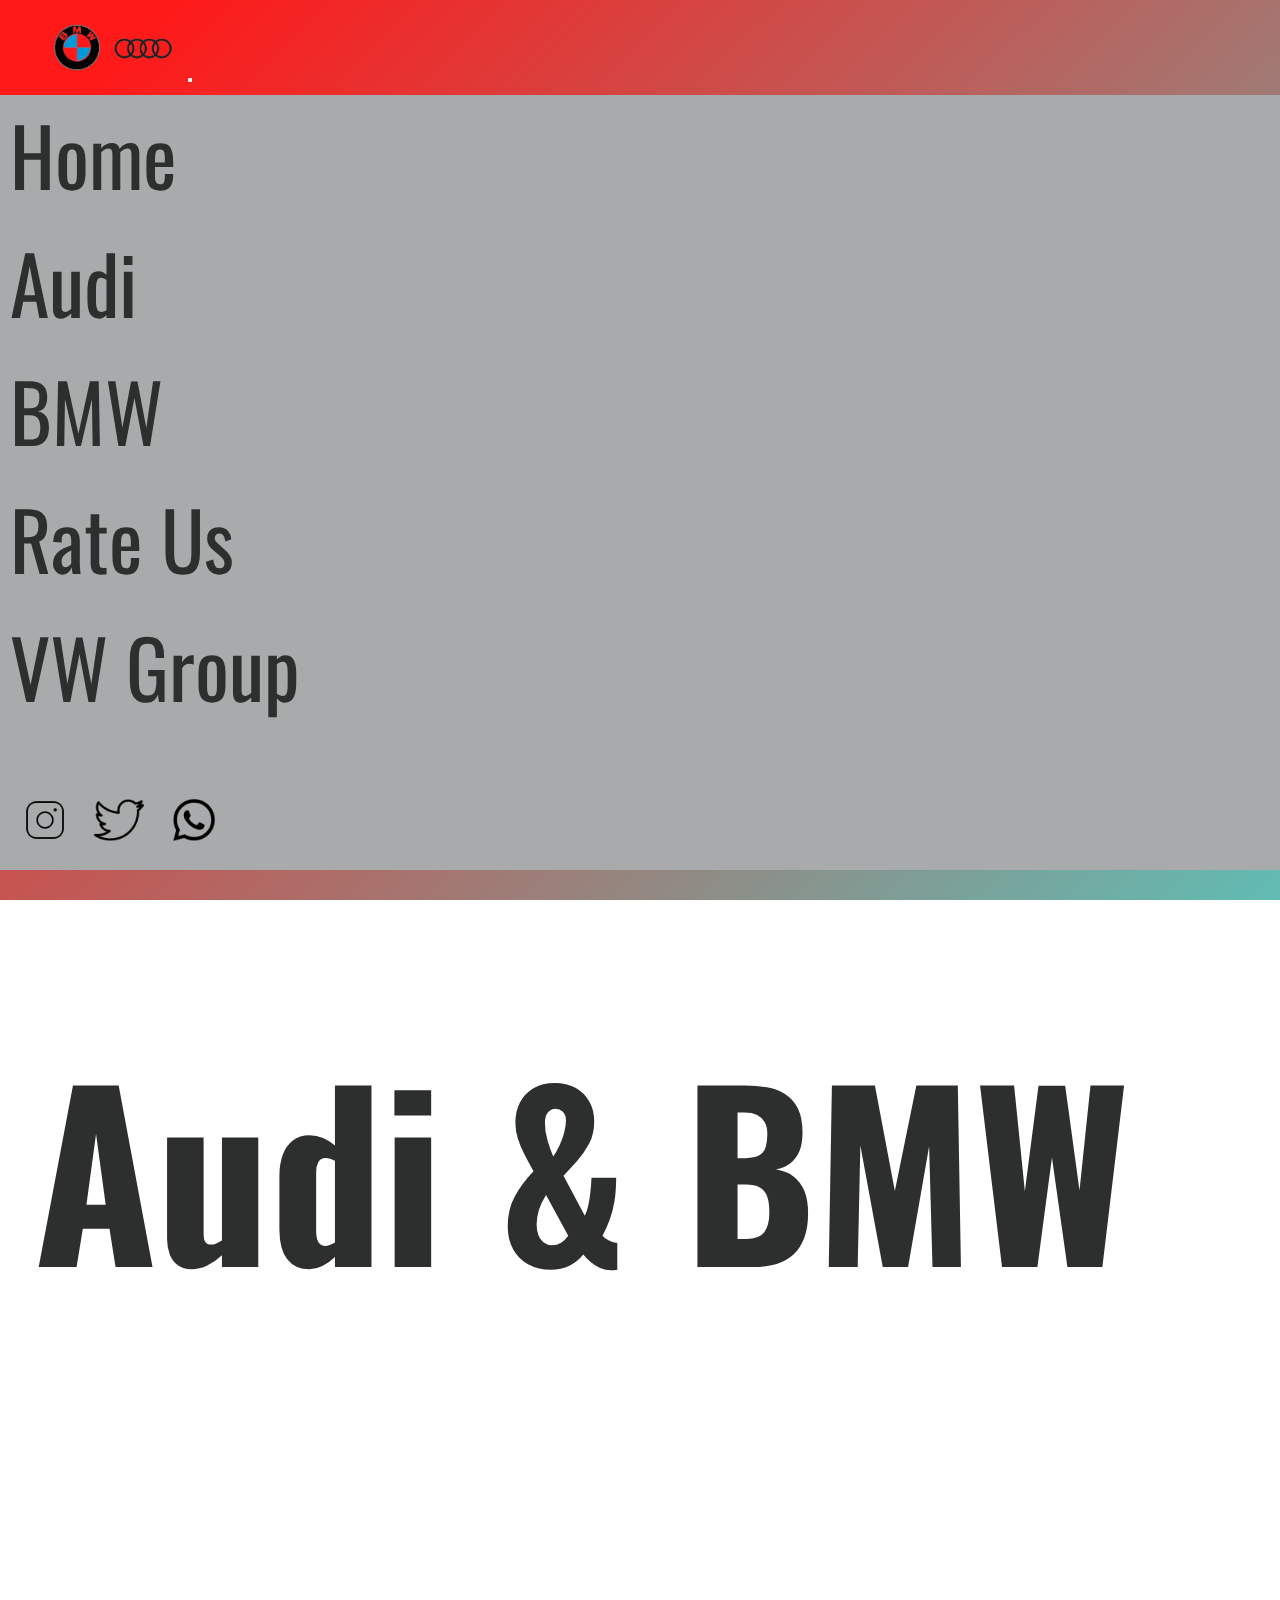
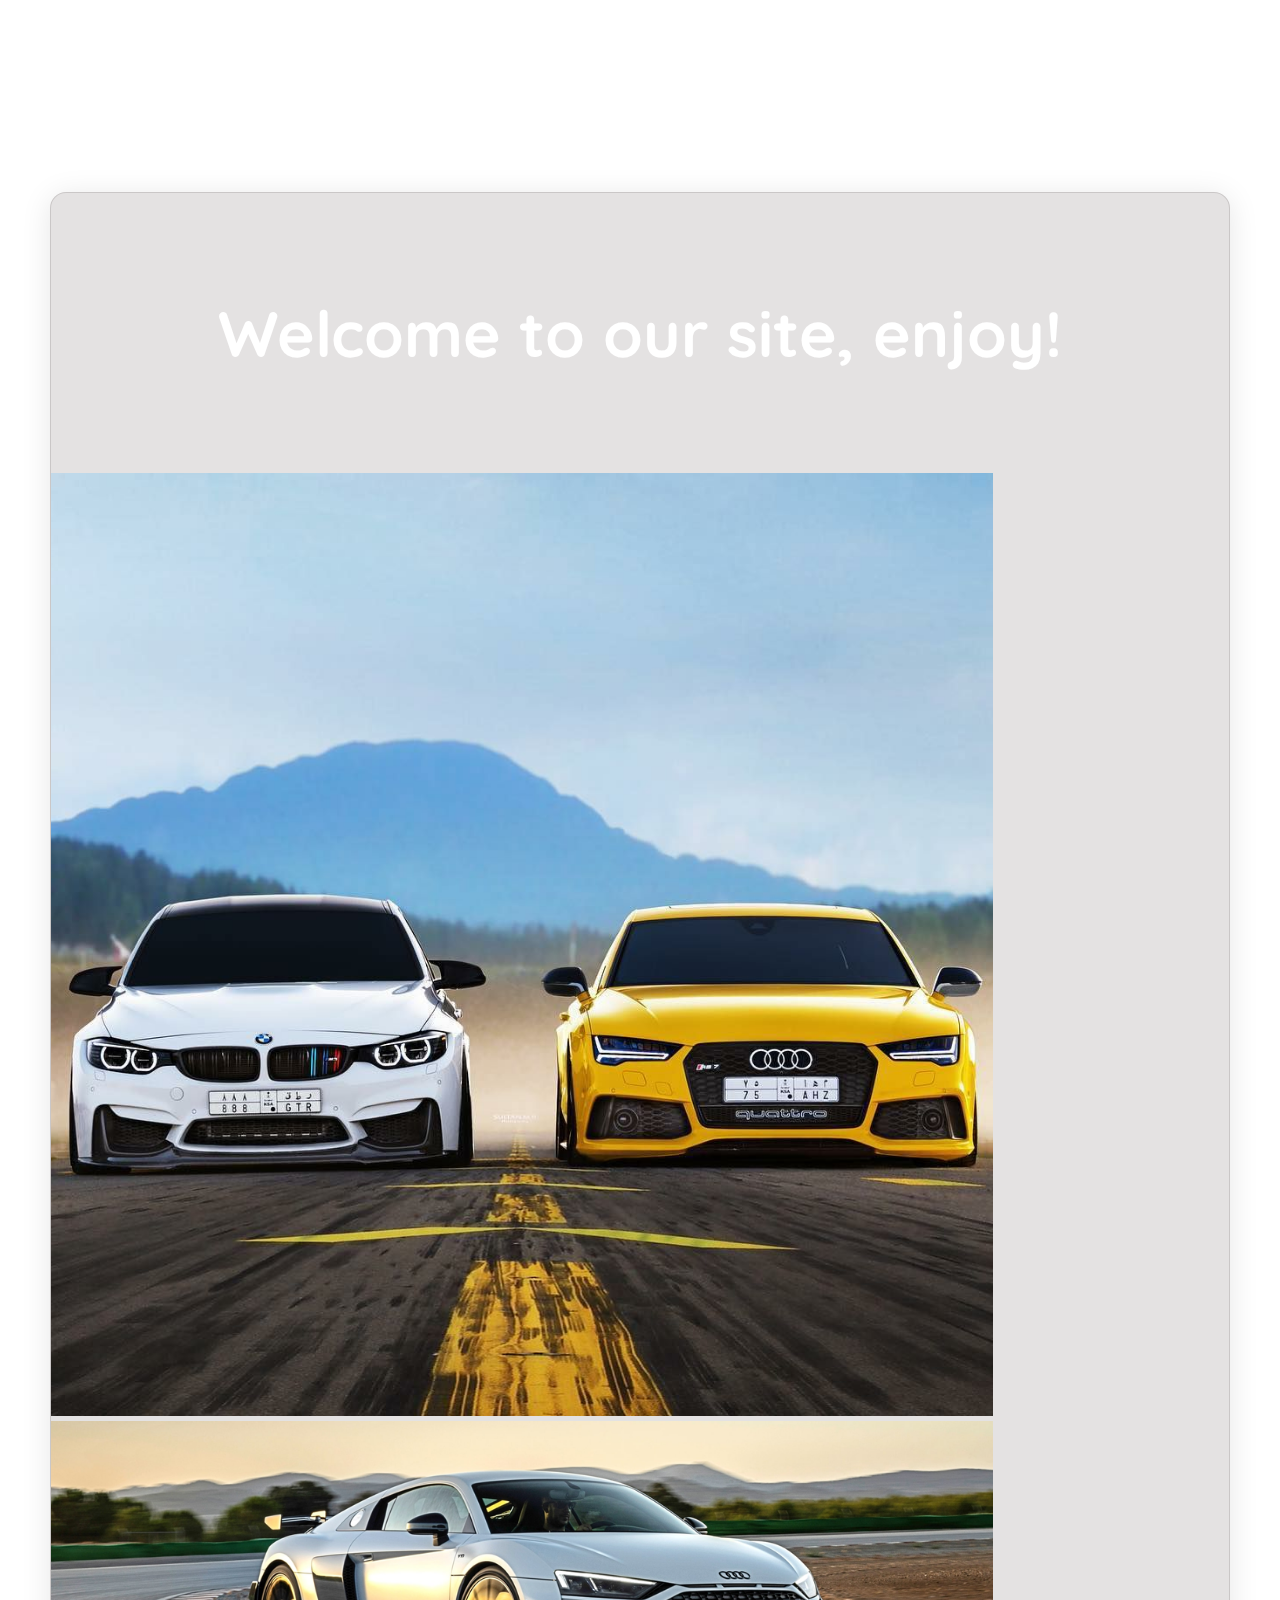
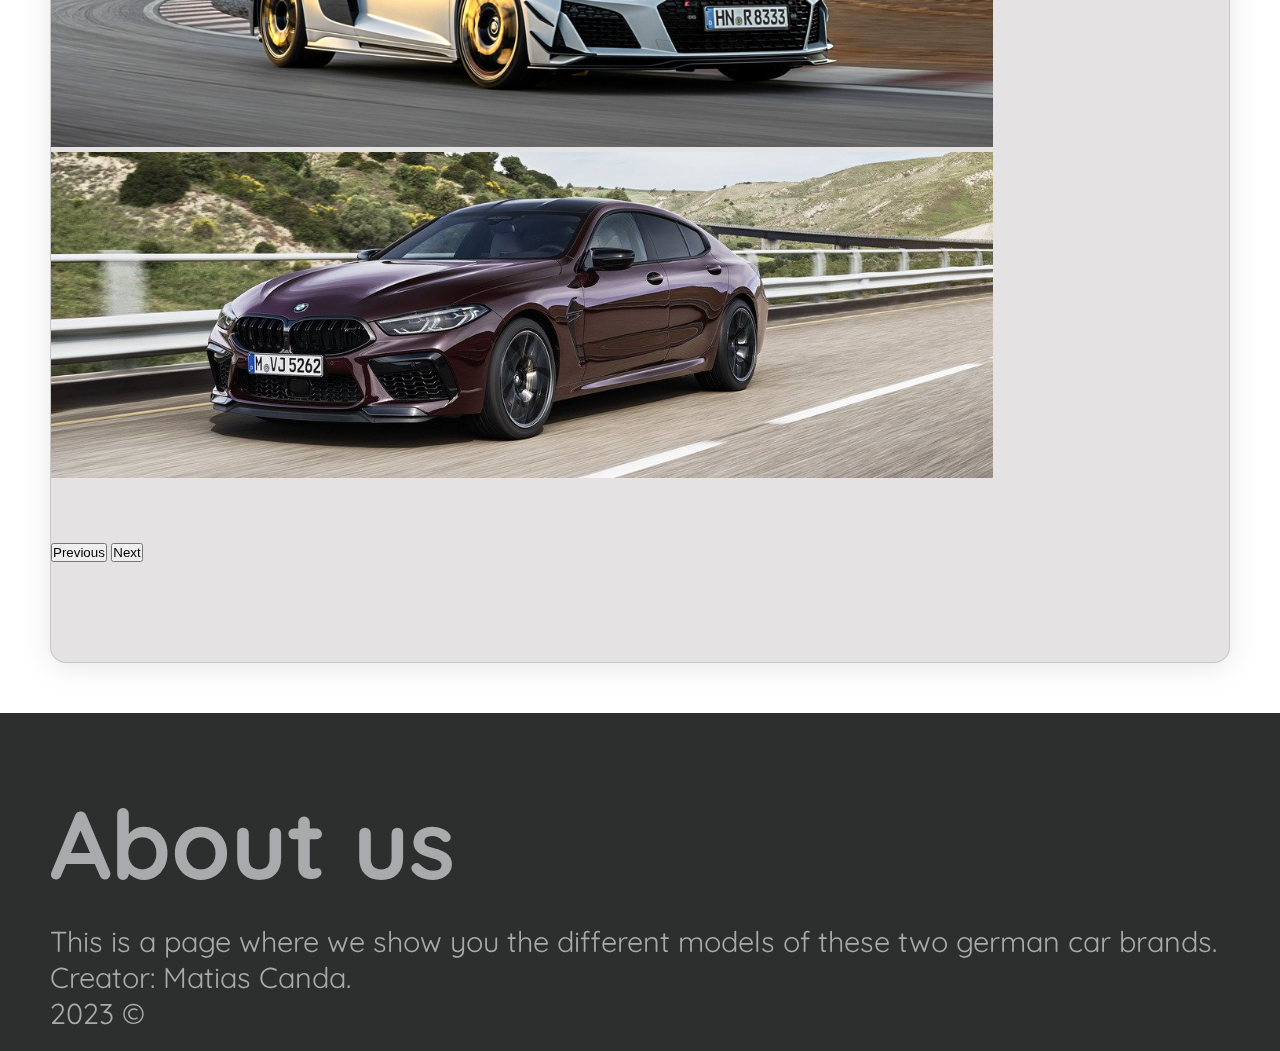
==== commit f13d7c22: "falta revision general" ====
--- a/index.html
+++ b/index.html
@@ -12,14 +12,10 @@
     <link rel="preconnect" href="https://fonts.gstatic.com" crossorigin>
     <link href="https://fonts.googleapis.com/css2?family=Oswald:wght@300&display=swap" rel="stylesheet">
     <link href="https://fonts.googleapis.com/css2?family=Quicksand:wght@300&display=swap" rel="stylesheet">
-    <link rel="stylesheet" href="https://cdnjs.cloudflare.com/ajax/libs/animate.css/4.1.1/animate.min.css"/>
   </head>
-<!-- paleta de colores -->
-<!-- complejizar proyecto (ejemplos en coder) -->
-<!-- ANIMACIONES -->
   <body>
     <header>
-      <nav class="navbar"> <!-- animacion en nav item -->
+      <nav class="navbar">
         <div class="container-fluid">
           <a class="navbar-brand" href="./index.html"><img class="bmw-audi-ico" src="./img/logo_audi_bmw.png" alt="logo-audi-vs-bmw"></a>
           <button class="navbar-toggler" type="button" data-bs-toggle="offcanvas" data-bs-target="#offcanvasNavbar" aria-controls="offcanvasNavbar" aria-label="Toggle navigation">
@@ -43,7 +39,7 @@
                 <li class="nav-item">
                   <a class="nav-link" href="./pages/comingsoon.html">VW Group</a>
                 </li>
-                <div class="display-flex"> <!-- animacion de vuelta 360 -->
+                <div class="display-flex">
                   <a href="https://www.instagram.com/bmwaudi_/"><img class="ico" src="./img/instagram.png" alt=""></a>
                   <a href="https://twitter.com/bmwvsaudi1"><img class="ico" src="./img/twitter.png" alt=""></a>
                   <a href="https://wa.me/+541132108919"><img class="ico" src="./img/wpp-logo.png" alt=""></a>
@@ -55,6 +51,8 @@
       </nav>
       <div>
         <a href="./index.html"><h1>Audi & BMW</h1></a>
+        <img class="m8-sinfondo" src="./img/m8-sinfondo.webp" alt="m8-png">
+        <img class="r8-sinfondo" src="./img/r8-sinfondo.png" alt="r8-png">
       </div>
     </header>
 
--- a/css/style.css
+++ b/css/style.css
@@ -1,14 +1,56 @@
-/* corregir nombres */
-/* reorganizar (lineas) */
+@keyframes desvanecimiento {
+  0% {
+    opacity: 1;
+  }
+  15% {
+    opacity: 0.75;
+  }
+  25% {
+    opacity: 0.5;
+  }
+  35% {
+    opacity: 0.25;
+  }
+  50% {
+    opacity: 0;
+  }
+  65% {
+    opacity: 0.25;
+  }
+  75% {
+    opacity: 0.5;
+  }
+  85% {
+    opacity: 0.75;
+  }
+  100% {
+    opacity: 1;
+  }
+}
+@keyframes rotacion-360 {
+  100% {
+    transform: rotate(360deg);
+  }
+}
 * {
   padding: 0;
   margin: 0;
 }
 
 main {
-  background-color: #2d2e2e;
   padding: 100px 0px 100px 0px;
   margin: 50px 50px;
+  background: rgba(142, 135, 135, 0.24);
+  border-radius: 16px;
+  box-shadow: 0 4px 30px rgba(0, 0, 0, 0.1);
+  backdrop-filter: blur(6.6px);
+  -webkit-backdrop-filter: blur(6.6px);
+  border: 1px solid rgba(142, 135, 135, 0.3);
+  transition: margin 2s;
+}
+
+main:hover {
+  margin: 0px 0px;
 }
 
 a {
@@ -18,18 +60,16 @@
 }
 
 h1 {
-  font-family: "Oswald", sans-serif;
-  margin: 200px 200px 380px 200px;
-  font-size: 15rem;
-  text-align: center;
-  color: #2d2e2e;
+  font-size: 14rem;
+  text-align: right;
+  margin: 130px 150px 460px 0px;
 }
 
 .index-subtitle, .subtitle {
   font-family: "Quicksand", sans-serif;
   font-size: 4rem;
   margin: 0px 100px 100px 100px;
-  color: #a9aaab;
+  color: white;
   text-align: center;
 }
 
@@ -52,12 +92,20 @@
 .ico {
   width: 50px;
   margin: 70px 0px 20px 20px;
+  animation-name: rotacion-360;
+  animation-timing-function: ease-in;
+  animation-duration: 3s;
+  animation-iteration-count: infinite;
 }
 
 .nav-item {
   font-size: 5rem;
-  margin-left: 10px;
-  margin-top: 10px;
+  margin: 10px 0px 0px 10px;
+  transition: font-size 1s;
+}
+
+.nav-item:hover {
+  font-size: 5.5rem;
 }
 
 .navbar-toggler {
@@ -70,7 +118,7 @@
 
 /* CARDS */
 .card-text {
-  color: #a9aaab;
+  color: white;
   font-size: 1.5rem;
 }
 
@@ -89,6 +137,27 @@
   text-align: center;
   height: 815px;
   width: 96%;
+  transition: width 2s;
+}
+
+.card-bmwaudi:hover {
+  width: 100%;
+}
+
+.m8-sinfondo {
+  z-index: -1;
+  position: fixed;
+  top: 530px;
+  right: 100px;
+  width: 650px;
+}
+
+.r8-sinfondo {
+  z-index: -1;
+  position: fixed;
+  top: 470px;
+  left: 40px;
+  width: 770px;
 }
 
 /* WALLPAPER INTERACTIVO */
@@ -158,13 +227,18 @@
 }
 .bmw-audi-ico {
   width: 9rem;
-  margin-left: 40px;
-  margin-top: 15px;
+  margin: 15px 0px 0px 40px;
+  transition: width 1s;
+}
+
+.bmw-audi-ico:hover {
+  width: 10rem;
 }
 
 .carousel-mg {
   margin-bottom: 60px;
   margin-top: 100px;
+  margin: 100px 0px 60px 0px;
 }
 
 .img-audibmw {
@@ -172,13 +246,18 @@
 }
 
 .index-footer {
-  background-color: #a9aaab;
+  background-color: #2d2e2e;
+  color: #a9aaab;
 }
 
 .sline-ico {
   width: 9rem;
-  margin-left: 25px;
-  margin-top: 20px;
+  margin: 20px 0px 0px 25px;
+  transition: width 1s;
+}
+
+.sline-ico:hover {
+  width: 10rem;
 }
 
 .foto-grid-audi {
@@ -194,11 +273,16 @@
 .foto-grid-audi img {
   width: 425px;
 }
+.foto-grid-audi img:hover {
+  animation-name: desvanecimiento;
+  animation-timing-function: ease-in;
+  animation-duration: 1s;
+}
 .foto-grid-audi h3 {
   text-align: center;
   font-family: "Oswald", sans-serif;
   margin-top: 20px;
-  color: #a9aaab;
+  color: white;
 }
 
 .rs3 {
@@ -239,8 +323,12 @@
 
 .m-ico {
   width: 5rem;
-  margin-left: 40px;
-  margin-top: 20px;
+  margin: 20px 0px 0px 40px;
+  transition: width 1s;
+}
+
+.m-ico:hover {
+  width: 6rem;
 }
 
 .foto-grid-bmw {
@@ -251,17 +339,21 @@
   grid-auto-flow: row;
   grid-template-areas: "m2 m3 m4 m5" "m140i m240i m440i m850i" "x2 x3 x5 x6";
   justify-content: center;
-  margin-bottom: 40px;
-  margin-top: 100px;
+  margin: 100px 0px 40px 0px;
 }
 .foto-grid-bmw img {
   width: 310px;
 }
+.foto-grid-bmw img:hover {
+  animation-name: desvanecimiento;
+  animation-timing-function: ease-in;
+  animation-duration: 1s;
+}
 .foto-grid-bmw h3 {
   text-align: center;
   font-family: "Oswald", sans-serif;
   margin-top: 20px;
-  color: #a9aaab;
+  color: white;
 }
 
 .m2 {
@@ -312,18 +404,21 @@
   grid-area: x6;
 }
 
-/* revisar y reorganizar */
 .subtitle-rateus {
   font-family: "Quicksand", sans-serif;
   font-size: 4rem;
-  margin: 20px 20px 20px 60px;
-  color: #a9aaab;
+  margin: 20px 30px 20px 60px;
+  color: white;
 }
 
 .rateus-ico {
   width: 3rem;
-  margin-left: 40px;
-  margin-top: 25px;
+  margin: 25px 0px 0px 40px;
+  transition: width 1s;
+}
+
+.rateus-ico:hover {
+  width: 4rem;
 }
 
 .rateus-container {
@@ -355,9 +450,8 @@
 }
 
 .form-floating {
-  margin-left: 60px;
-  font-family: "Oswald", sans-serif;
-  margin-right: 60px;
+  font-family: "Oswald", sans-serif;
+  margin: 0px 60px 0px 60px;
 }
 
 textarea {
@@ -375,8 +469,12 @@
 
 .vw-ico {
   width: 3rem;
-  margin-left: 40px;
-  margin-top: 20px;
+  margin: 20px 0px 0px 40px;
+  transition: width 1s;
+}
+
+.vw-ico:hover {
+  width: 4rem;
 }
 
 .cards-vw {
@@ -384,27 +482,28 @@
   border: 0;
   text-align: center;
   width: 285px;
+  transition: width 0, 75s;
+}
+
+.cards-vw:hover {
+  width: 292px;
 }
 
 @media only screen and (max-width: 600px) {
-  .logoposition-wpp {
-    width: 50px;
-    top: 870px;
-  }
   h1 {
     font-size: 5rem;
-    margin: 100px 40px 100px 40px;
+    margin: 100px 40px 100px 50px;
+    text-align: left;
   }
   .nav-item {
     font-size: 3.5rem;
   }
   main {
-    padding-top: 60px;
-    padding-bottom: 60px;
+    padding: 40px 0px 30px 0px;
   }
   .index-subtitle, .subtitle {
     font-size: 2rem;
-    margin: 20px 70px 20px 70px;
+    margin: 20px;
   }
   .subtitle-rateus {
     font-size: 2.5rem;
@@ -417,13 +516,16 @@
   }
   .img-audibmw {
     width: 75%;
+  }
+  .m8-sinfondo, .r8-sinfondo {
+    display: none;
   }
   .card-bmwaudi {
     height: 300px;
     width: 260px;
   }
   .card-text {
-    font-size: 1rem;
+    font-size: 1.25rem;
   }
   .foto-grid-audi {
     display: grid;
@@ -433,8 +535,7 @@
     grid-auto-flow: row;
     grid-template-areas: "rs3" "rs4" "rs5" "q2" "q3" "q5" "tt" "r8" "etron";
     justify-content: center;
-    margin-bottom: 40px;
-    margin-top: 100px;
+    margin: 100px 0px 40px 0px;
   }
   .foto-grid-audi img {
     width: 260px;
@@ -450,8 +551,7 @@
     grid-auto-flow: row;
     grid-template-areas: "m2" "m3" "m4" "m5" "m140i" "m240i" "m440i" "m850i" "x2" "x3" "x5" "x6";
     justify-content: center;
-    margin-bottom: 40px;
-    margin-top: 100px;
+    margin: 100px 0px 40px 0px;
   }
   .foto-grid-bmw img {
     width: 260px;
